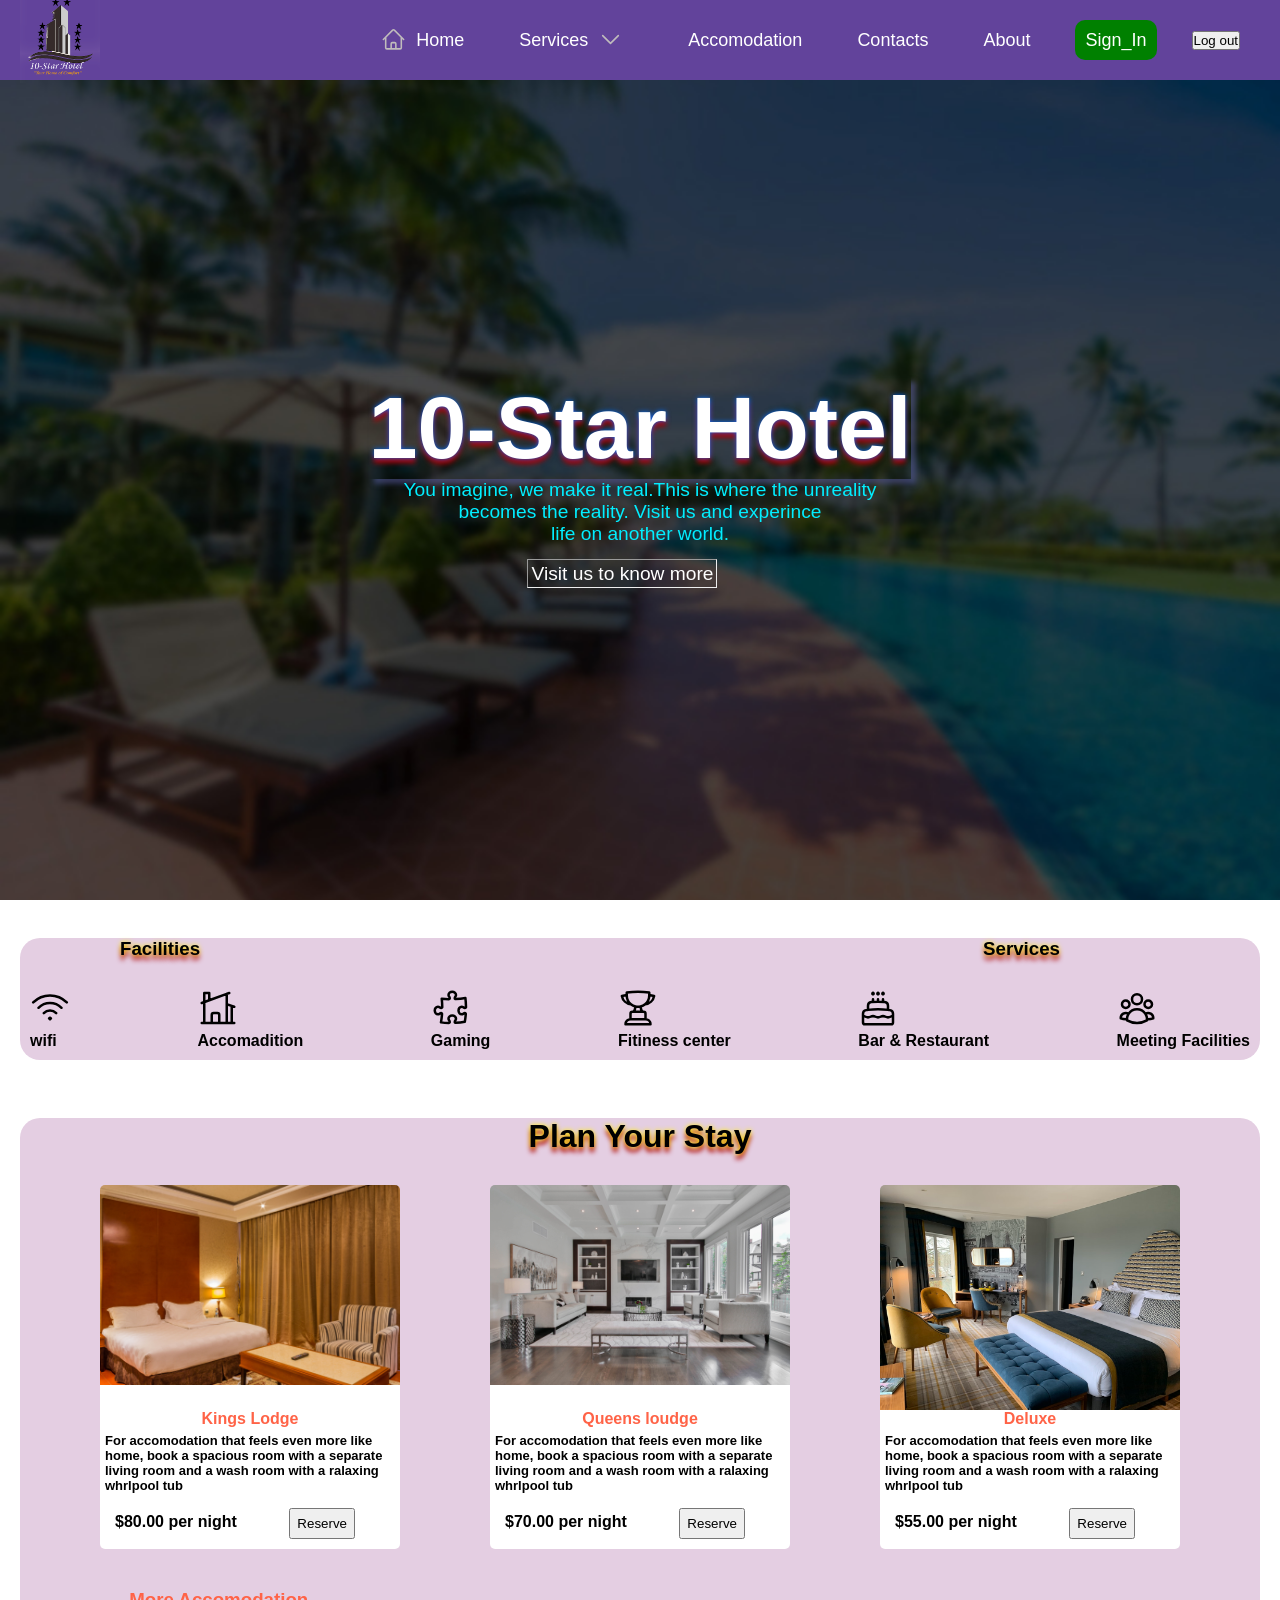
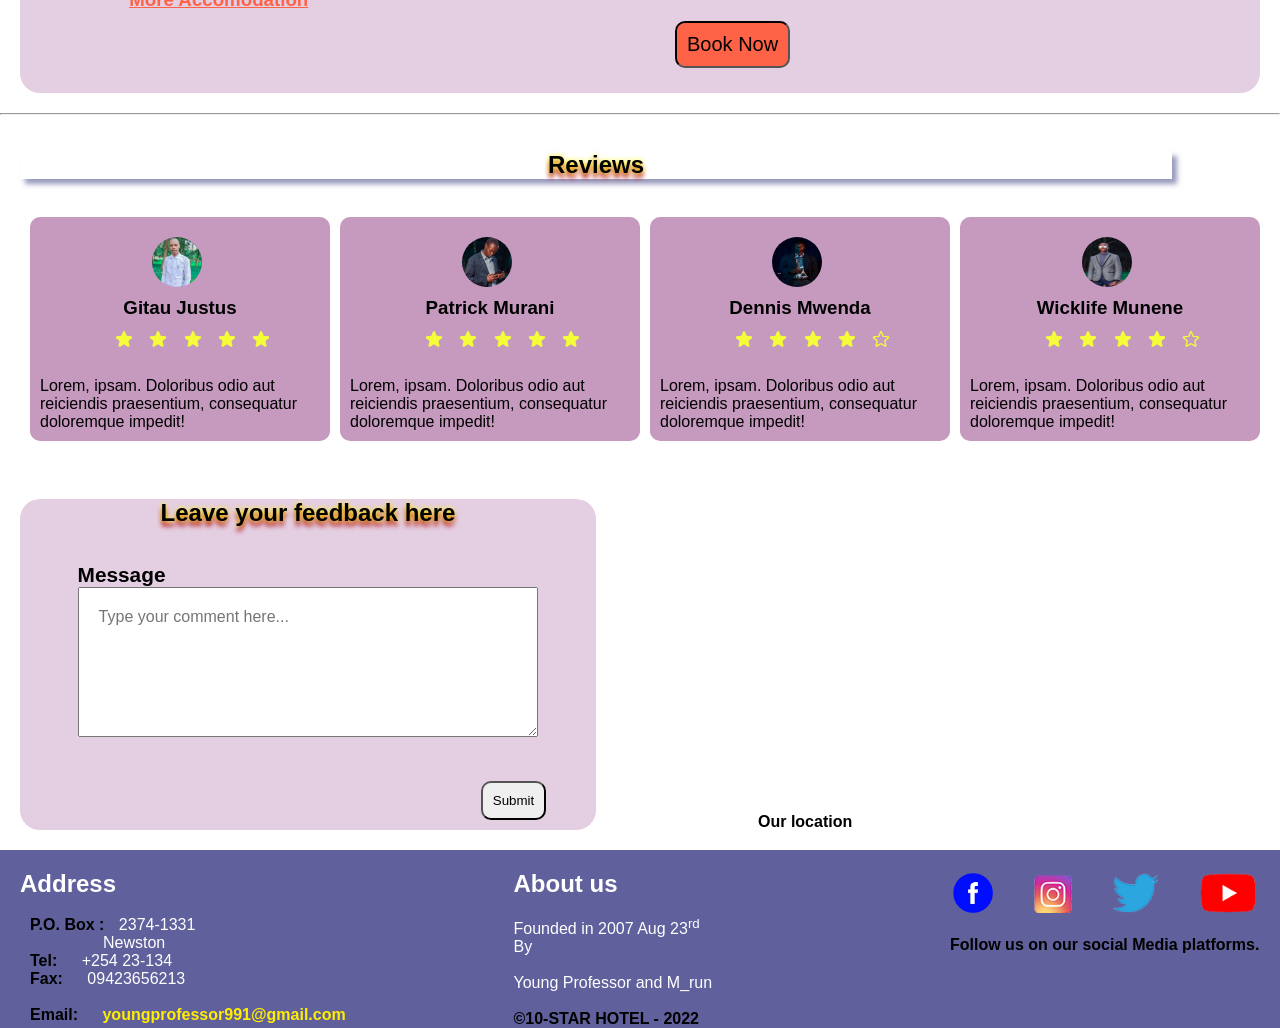
==== index.html @ 8fbb76ca "Update index.html" ====
<!DOCTYPE html>
<html lang="en">
  <head>
    <meta charset="UTF-8" />
    <meta http-equiv="X-UA-Compatible" content="IE=edge" />
    <meta name="viewport" content="width=device-width, initial-scale=1.0" />
    <title>10-Star Hotel</title>
    <!-- <meta http-equiv="refresh" content="2"> -->
    <link rel="stylesheet" href="style.css" />
    <script src="Main.js"></script>
    <link
      rel="stylesheet"
      href="https://maxcdn.bootstrapcdn.com/font-awesome/4.7.0/css/font-awesome.min.css"
    />
  </head>
  <body>

    <!-- Start of wrapper class -->
    <section class="wrapper">
      <nav>
        <a href="About_Us.html">
          <img loading="lazy" id="logo" src="photos/10 star hotel logo png.png" alt="" />
        </a>
        <div >
        <ul class="navlinks" id="navlinks">
          <span class="CancelMenuIcon" onclick="HideMenu()">
            <svg xmlns="http://www.w3.org/2000/svg" fill="none" viewBox="0 0 24 24" stroke-width="1.5" stroke="currentColor" class="w-6 h-6">
              <path stroke-linecap="round" stroke-linejoin="round" d="M6 18L18 6M6 6l12 12" />
            </svg>          
          </span>
          <li>
            <a href="index.html" class="home_route">
              <!-- ......Code with the home icon.................... -->
              <span id="SpanFornavTab"
                ><svg
                  xmlns="http://www.w3.org/2000/svg"
                  fill="none"
                  viewBox="0 0 24 24"
                  stroke-width="1.5"
                  stroke="currentColor"
                  class="w-6 h-6"
                >
                  <path
                    stroke-linecap="round"
                    stroke-linejoin="round"
                    d="M2.25 12l8.954-8.955c.44-.439 1.152-.439 1.591 0L21.75 12M4.5 9.75v10.125c0 .621.504 1.125 1.125 1.125H9.75v-4.875c0-.621.504-1.125 1.125-1.125h2.25c.621 0 1.125.504 1.125 1.125V21h4.125c.621 0 1.125-.504 1.125-1.125V9.75M8.25 21h8.25"
                  />
                </svg> </span
              >Home</a
            >
            
            <!-- ........End of Code with the home icon.................... -->
          </li>
          <li>
            <a href="#" class="home_route"
              >Services
              <span id="SpanForServices" onclick="MoreServices()">
                <svg xmlns="http://www.w3.org/2000/svg" fill="none" viewBox="0 0 24 24" stroke-width="1.5" stroke="currentColor" class="w-6 h-6">
                  <path stroke-linecap="round" stroke-linejoin="round" d="M19.5 8.25l-7.5 7.5-7.5-7.5" />
                </svg>                
              </span>
              <span id="SpanFornavTab">
                <svg
                  xmlns="http://www.w3.org/2000/svg"
                  fill="none"
                  viewBox="0 0 24 24"
                  stroke-width="1.5"
                  stroke="currentColor"
                  class="w-6 h-6"
                >
                  <path
                    stroke-linecap="round"
                    stroke-linejoin="round"
                    d="M19.5 8.25l-7.5 7.5-7.5-7.5"
                  />
                </svg></span
            ></a>
            <ul id="dropdown-menu">
              <li><a href="Recreation.html">Recreation</a></li>
              <li><a href="Food&Drinks.html">Bar and Restaurant</a></li>
              <li><a href="Conference.html">Conference</a></li>
            </ul>
          </li>
          <li><a href="Accomodation.html">Accomodation</a></li>
          <li><a href="Contacts.html">Contacts</a></li>
          <li><a href="About_Us.html">About</a></li>
          <li id="sign_in"><a id="signinLink" href="login.html">Sign_In</a> </li> 
          <button onclick="logout()">Log out</button>
          </ul>
        </div>
          <span class="MenuIcon"  onclick="ShowMenu()">
           <svg xmlns="http://www.w3.org/2000/svg" fill="none" viewBox="0 0 24 24" stroke-width="1.5" stroke="currentColor" class="w-6 h-6">
             <path stroke-linecap="round" stroke-linejoin="round" d="M3.75 6.75h16.5M3.75 12h16.5m-16.5 5.25h16.5" />
           </svg>        
         </span>
        </nav>
        <!-- ........................................End..................................................... -->
        <!-- ........................................Area that covers the screen height..................................................... -->
        <section class="AreaCoveringTheScreen">
        <div class="hero-section">
          <h1>10-Star Hotel</h1>
          <p>
            You imagine, we make it real.This is where the unreality<br />
            becomes the reality. Visit us and experince <br />life on another
            world.
          </p>
          <br />
          <p>
            <a href="#mapArea" class="visit">Visit us to know more</a>
          </p>
          <br>
          <!-- ==============User data after log in======================== -->
         
        </div>
      </section>
      <br>
      <section>
        <div class="services">
          <div class="FacilitiesServices">
            <h1>Facilities</h1>
            <h1>Services</h1>
          </div>
            <br>
             <div class="facility">
                <span id="facilityIcons">
                  <svg xmlns="http://www.w3.org/2000/svg" fill="none" viewBox="0 0 24 24" stroke-width="1.5" stroke="currentColor" class="w-6 h-6">
                    <path stroke-linecap="round" stroke-linejoin="round" d="M8.288 15.038a5.25 5.25 0 017.424 0M5.106 11.856c3.807-3.808 9.98-3.808 13.788 0M1.924 8.674c5.565-5.565 14.587-5.565 20.152 0M12.53 18.22l-.53.53-.53-.53a.75.75 0 011.06 0z" />
                  </svg>
                    <br>
                    <h4>wifi</h4>
                </span>
                <span id="facilityIcons">
                  <svg xmlns="http://www.w3.org/2000/svg" fill="none" viewBox="0 0 24 24" stroke-width="1.5" stroke="currentColor" class="w-6 h-6">
                    <path stroke-linecap="round" stroke-linejoin="round" d="M8.25 21v-4.875c0-.621.504-1.125 1.125-1.125h2.25c.621 0 1.125.504 1.125 1.125V21m0 0h4.5V3.545M12.75 21h7.5V10.75M2.25 21h1.5m18 0h-18M2.25 9l4.5-1.636M18.75 3l-1.5.545m0 6.205l3 1m1.5.5l-1.5-.5M6.75 7.364V3h-3v18m3-13.636l10.5-3.819" />
                  </svg>
                  <h4>Accomadition</h4>
                </span>
                <span id="facilityIcons">
                  <svg xmlns="http://www.w3.org/2000/svg" fill="none" viewBox="0 0 24 24" stroke-width="1.5" stroke="currentColor" class="w-6 h-6">
                    <path stroke-linecap="round" stroke-linejoin="round" d="M14.25 6.087c0-.355.186-.676.401-.959.221-.29.349-.634.349-1.003 0-1.036-1.007-1.875-2.25-1.875s-2.25.84-2.25 1.875c0 .369.128.713.349 1.003.215.283.401.604.401.959v0a.64.64 0 01-.657.643 48.39 48.39 0 01-4.163-.3c.186 1.613.293 3.25.315 4.907a.656.656 0 01-.658.663v0c-.355 0-.676-.186-.959-.401a1.647 1.647 0 00-1.003-.349c-1.036 0-1.875 1.007-1.875 2.25s.84 2.25 1.875 2.25c.369 0 .713-.128 1.003-.349.283-.215.604-.401.959-.401v0c.31 0 .555.26.532.57a48.039 48.039 0 01-.642 5.056c1.518.19 3.058.309 4.616.354a.64.64 0 00.657-.643v0c0-.355-.186-.676-.401-.959a1.647 1.647 0 01-.349-1.003c0-1.035 1.008-1.875 2.25-1.875 1.243 0 2.25.84 2.25 1.875 0 .369-.128.713-.349 1.003-.215.283-.4.604-.4.959v0c0 .333.277.599.61.58a48.1 48.1 0 005.427-.63 48.05 48.05 0 00.582-4.717.532.532 0 00-.533-.57v0c-.355 0-.676.186-.959.401-.29.221-.634.349-1.003.349-1.035 0-1.875-1.007-1.875-2.25s.84-2.25 1.875-2.25c.37 0 .713.128 1.003.349.283.215.604.401.96.401v0a.656.656 0 00.658-.663 48.422 48.422 0 00-.37-5.36c-1.886.342-3.81.574-5.766.689a.578.578 0 01-.61-.58v0z" />
                  </svg>                  
                    <br>
                    <h4>Gaming</h4>
                </span>
                <span id="facilityIcons">
                  <svg xmlns="http://www.w3.org/2000/svg" fill="none" viewBox="0 0 24 24" stroke-width="1.5" stroke="currentColor" class="w-6 h-6">
                    <path stroke-linecap="round" stroke-linejoin="round" d="M16.5 18.75h-9m9 0a3 3 0 013 3h-15a3 3 0 013-3m9 0v-3.375c0-.621-.503-1.125-1.125-1.125h-.871M7.5 18.75v-3.375c0-.621.504-1.125 1.125-1.125h.872m5.007 0H9.497m5.007 0a7.454 7.454 0 01-.982-3.172M9.497 14.25a7.454 7.454 0 00.981-3.172M5.25 4.236c-.982.143-1.954.317-2.916.52A6.003 6.003 0 007.73 9.728M5.25 4.236V4.5c0 2.108.966 3.99 2.48 5.228M5.25 4.236V2.721C7.456 2.41 9.71 2.25 12 2.25c2.291 0 4.545.16 6.75.47v1.516M7.73 9.728a6.726 6.726 0 002.748 1.35m8.272-6.842V4.5c0 2.108-.966 3.99-2.48 5.228m2.48-5.492a46.32 46.32 0 012.916.52 6.003 6.003 0 01-5.395 4.972m0 0a6.726 6.726 0 01-2.749 1.35m0 0a6.772 6.772 0 01-3.044 0" />
                  </svg>                  
                    <br>
                    <h4>Fitiness center</h4>
                </span>
                <span id="facilityIcons">
                  <svg xmlns="http://www.w3.org/2000/svg" fill="none" viewBox="0 0 24 24" stroke-width="1.5" stroke="currentColor" class="w-6 h-6">
                    <path stroke-linecap="round" stroke-linejoin="round" d="M12 8.25v-1.5m0 1.5c-1.355 0-2.697.056-4.024.166C6.845 8.51 6 9.473 6 10.608v2.513m6-4.87c1.355 0 2.697.055 4.024.165C17.155 8.51 18 9.473 18 10.608v2.513m-3-4.87v-1.5m-6 1.5v-1.5m12 9.75l-1.5.75a3.354 3.354 0 01-3 0 3.354 3.354 0 00-3 0 3.354 3.354 0 01-3 0 3.354 3.354 0 00-3 0 3.354 3.354 0 01-3 0L3 16.5m15-3.38a48.474 48.474 0 00-6-.37c-2.032 0-4.034.125-6 .37m12 0c.39.049.777.102 1.163.16 1.07.16 1.837 1.094 1.837 2.175v5.17c0 .62-.504 1.124-1.125 1.124H4.125A1.125 1.125 0 013 20.625v-5.17c0-1.08.768-2.014 1.837-2.174A47.78 47.78 0 016 13.12M12.265 3.11a.375.375 0 11-.53 0L12 2.845l.265.265zm-3 0a.375.375 0 11-.53 0L9 2.845l.265.265zm6 0a.375.375 0 11-.53 0L15 2.845l.265.265z" />
                  </svg>                  
                    <br>
                    <h4>Bar & Restaurant</h4>
                </span>
                <span id="facilityIcons">
                  <svg xmlns="http://www.w3.org/2000/svg" fill="none" viewBox="0 0 24 24" stroke-width="1.5" stroke="currentColor" class="w-6 h-6">
                    <path stroke-linecap="round" stroke-linejoin="round" d="M18 18.72a9.094 9.094 0 003.741-.479 3 3 0 00-4.682-2.72m.94 3.198l.001.031c0 .225-.012.447-.037.666A11.944 11.944 0 0112 21c-2.17 0-4.207-.576-5.963-1.584A6.062 6.062 0 016 18.719m12 0a5.971 5.971 0 00-.941-3.197m0 0A5.995 5.995 0 0012 12.75a5.995 5.995 0 00-5.058 2.772m0 0a3 3 0 00-4.681 2.72 8.986 8.986 0 003.74.477m.94-3.197a5.971 5.971 0 00-.94 3.197M15 6.75a3 3 0 11-6 0 3 3 0 016 0zm6 3a2.25 2.25 0 11-4.5 0 2.25 2.25 0 014.5 0zm-13.5 0a2.25 2.25 0 11-4.5 0 2.25 2.25 0 014.5 0z" />
                  </svg>
                    <br>
                    <h4>Meeting Facilities</h4>
                </span>
                <!-- <span>
                  <svg xmlns="http://www.w3.org/2000/svg" fill="none" viewBox="0 0 24 24" stroke-width="1.5" stroke="currentColor" class="w-6 h-6">
                    <path stroke-linecap="round" stroke-linejoin="round" d="M18 18.72a9.094 9.094 0 003.741-.479 3 3 0 00-4.682-2.72m.94 3.198l.001.031c0 .225-.012.447-.037.666A11.944 11.944 0 0112 21c-2.17 0-4.207-.576-5.963-1.584A6.062 6.062 0 016 18.719m12 0a5.971 5.971 0 00-.941-3.197m0 0A5.995 5.995 0 0012 12.75a5.995 5.995 0 00-5.058 2.772m0 0a3 3 0 00-4.681 2.72 8.986 8.986 0 003.74.477m.94-3.197a5.971 5.971 0 00-.94 3.197M15 6.75a3 3 0 11-6 0 3 3 0 016 0zm6 3a2.25 2.25 0 11-4.5 0 2.25 2.25 0 014.5 0zm-13.5 0a2.25 2.25 0 11-4.5 0 2.25 2.25 0 014.5 0z" />
                  </svg>
                    <br>
                    <h4>Recreation</h4>
                </span> -->
             </div>
        </div>
      </section>
      <br>
      
    <section class="book">
      <h1>Plan Your Stay</h1>
      <span>
          <div id="room1">
            <p id="RoomType"><b>Kings Lodge</b></p>
            <h4 id="RoomExplanation">For accomodation that feels even more like home, book a spacious room with a separate living room and a wash room with a ralaxing whrlpool tub</h4>
            <span id="PriceVictoria">
              <h4>$80.00 per night</h4>
              <a href="Accomodation.html"><button id="bookinRoom">Reserve</button></a>
             
            </span>
          </div>
          <div id="room2">
            
            <p id="RoomType"><b>Queens loudge</b></p>
            <h4 id="RoomExplanation">For accomodation that feels even more like home, book a spacious room with a separate living room and a wash room with a ralaxing whrlpool tub</h4>
           
            <span id="PriceVictoria">
              <h4>$70.00 per night</h4>
              <a href="Accomodation.html"><button id="bookinRoom">Reserve</button></a>
            </span>
          </div>
          <div id="room3">
            <p id="RoomType"><b>Deluxe</b></p>
            <h4 id="RoomExplanation">For accomodation that feels even more like home, book a spacious room with a separate living room and a wash room with a ralaxing whrlpool tub</h4>
           <span id="PriceVictoria">
            <h4>$55.00 per night</h4>
            <a href="Accomodation.html"><button id="bookinRoom">Reserve</button></a>
          </span>
          </div>
  </span>
  <a href="Accomodation.html"><h3>More Accomodation</h3></a>
  <a href="login.html"><button id="booking">Book Now</button></a>
    </section>
      <hr />
      <br />
      <br />

          <!-- ......................Review section........................................ -->
      <h1 id="review">Reviews</h1>
      <br />
      <section class="rev">
        <div id="p1">
          <span id="profile1">
            <img id="myphoto" src="photos\Proff.jpg" alt="" height="50px">
          </span>
          <h3 id="Name">Gitau Justus</h3>
          <div class="staring">
            <span id="star">
              <svg xmlns="http://www.w3.org/2000/svg" viewBox="0 0 24 24" fill="currentColor" class="w-6 h-6">
  <path fill-rule="evenodd" d="M10.788 3.21c.448-1.077 1.976-1.077 2.424 0l2.082 5.007 5.404.433c1.164.093 1.636 1.545.749 2.305l-4.117 3.527 1.257 5.273c.271 1.136-.964 2.033-1.96 1.425L12 18.354 7.373 21.18c-.996.608-2.231-.29-1.96-1.425l1.257-5.273-4.117-3.527c-.887-.76-.415-2.212.749-2.305l5.404-.433 2.082-5.006z" clip-rule="evenodd" />
</svg></span>
<span id="star">
  <svg xmlns="http://www.w3.org/2000/svg" viewBox="0 0 24 24" fill="currentColor" class="w-6 h-6">
<path fill-rule="evenodd" d="M10.788 3.21c.448-1.077 1.976-1.077 2.424 0l2.082 5.007 5.404.433c1.164.093 1.636 1.545.749 2.305l-4.117 3.527 1.257 5.273c.271 1.136-.964 2.033-1.96 1.425L12 18.354 7.373 21.18c-.996.608-2.231-.29-1.96-1.425l1.257-5.273-4.117-3.527c-.887-.76-.415-2.212.749-2.305l5.404-.433 2.082-5.006z" clip-rule="evenodd" />
</svg></span>
<span id="star">
  <svg xmlns="http://www.w3.org/2000/svg" viewBox="0 0 24 24" fill="currentColor" class="w-6 h-6">
<path fill-rule="evenodd" d="M10.788 3.21c.448-1.077 1.976-1.077 2.424 0l2.082 5.007 5.404.433c1.164.093 1.636 1.545.749 2.305l-4.117 3.527 1.257 5.273c.271 1.136-.964 2.033-1.96 1.425L12 18.354 7.373 21.18c-.996.608-2.231-.29-1.96-1.425l1.257-5.273-4.117-3.527c-.887-.76-.415-2.212.749-2.305l5.404-.433 2.082-5.006z" clip-rule="evenodd" />
</svg></span>
<span id="star">
  <svg xmlns="http://www.w3.org/2000/svg" viewBox="0 0 24 24" fill="currentColor" class="w-6 h-6">
<path fill-rule="evenodd" d="M10.788 3.21c.448-1.077 1.976-1.077 2.424 0l2.082 5.007 5.404.433c1.164.093 1.636 1.545.749 2.305l-4.117 3.527 1.257 5.273c.271 1.136-.964 2.033-1.96 1.425L12 18.354 7.373 21.18c-.996.608-2.231-.29-1.96-1.425l1.257-5.273-4.117-3.527c-.887-.76-.415-2.212.749-2.305l5.404-.433 2.082-5.006z" clip-rule="evenodd" />
</svg></span>
<span id="star">
  <svg xmlns="http://www.w3.org/2000/svg" viewBox="0 0 24 24" fill="currentColor" class="w-6 h-6">
<path fill-rule="evenodd" d="M10.788 3.21c.448-1.077 1.976-1.077 2.424 0l2.082 5.007 5.404.433c1.164.093 1.636 1.545.749 2.305l-4.117 3.527 1.257 5.273c.271 1.136-.964 2.033-1.96 1.425L12 18.354 7.373 21.18c-.996.608-2.231-.29-1.96-1.425l1.257-5.273-4.117-3.527c-.887-.76-.415-2.212.749-2.305l5.404-.433 2.082-5.006z" clip-rule="evenodd" />
</svg></span>
          </div>
          <br>
          <h3></h3>
          <p>Lorem, ipsam. Doloribus odio aut reiciendis praesentium, consequatur
            doloremque impedit!</p>
        </div>

        <div id="p1">
          <span id="profile1">
            <img id="myphoto" src="photos/Chopie.jpeg" alt="" height="50px">
          </span>
          <h3 id="Name">Patrick Murani</h3>
          <div class="staring">
<span id="star">
<svg xmlns="http://www.w3.org/2000/svg" viewBox="0 0 24 24" fill="currentColor" class="w-6 h-6">
<path fill-rule="evenodd" d="M10.788 3.21c.448-1.077 1.976-1.077 2.424 0l2.082 5.007 5.404.433c1.164.093 1.636 1.545.749 2.305l-4.117 3.527 1.257 5.273c.271 1.136-.964 2.033-1.96 1.425L12 18.354 7.373 21.18c-.996.608-2.231-.29-1.96-1.425l1.257-5.273-4.117-3.527c-.887-.76-.415-2.212.749-2.305l5.404-.433 2.082-5.006z" clip-rule="evenodd" />
</svg></span>
<span id="star">
  <svg xmlns="http://www.w3.org/2000/svg" viewBox="0 0 24 24" fill="currentColor" class="w-6 h-6">
<path fill-rule="evenodd" d="M10.788 3.21c.448-1.077 1.976-1.077 2.424 0l2.082 5.007 5.404.433c1.164.093 1.636 1.545.749 2.305l-4.117 3.527 1.257 5.273c.271 1.136-.964 2.033-1.96 1.425L12 18.354 7.373 21.18c-.996.608-2.231-.29-1.96-1.425l1.257-5.273-4.117-3.527c-.887-.76-.415-2.212.749-2.305l5.404-.433 2.082-5.006z" clip-rule="evenodd" />
</svg></span>
<span id="star">
  <svg xmlns="http://www.w3.org/2000/svg" viewBox="0 0 24 24" fill="currentColor" class="w-6 h-6">
<path fill-rule="evenodd" d="M10.788 3.21c.448-1.077 1.976-1.077 2.424 0l2.082 5.007 5.404.433c1.164.093 1.636 1.545.749 2.305l-4.117 3.527 1.257 5.273c.271 1.136-.964 2.033-1.96 1.425L12 18.354 7.373 21.18c-.996.608-2.231-.29-1.96-1.425l1.257-5.273-4.117-3.527c-.887-.76-.415-2.212.749-2.305l5.404-.433 2.082-5.006z" clip-rule="evenodd" />
</svg></span>
<span id="star">
  <svg xmlns="http://www.w3.org/2000/svg" viewBox="0 0 24 24" fill="currentColor" class="w-6 h-6">
<path fill-rule="evenodd" d="M10.788 3.21c.448-1.077 1.976-1.077 2.424 0l2.082 5.007 5.404.433c1.164.093 1.636 1.545.749 2.305l-4.117 3.527 1.257 5.273c.271 1.136-.964 2.033-1.96 1.425L12 18.354 7.373 21.18c-.996.608-2.231-.29-1.96-1.425l1.257-5.273-4.117-3.527c-.887-.76-.415-2.212.749-2.305l5.404-.433 2.082-5.006z" clip-rule="evenodd" />
</svg></span>
<span id="star">
  <svg xmlns="http://www.w3.org/2000/svg" viewBox="0 0 24 24" fill="currentColor" class="w-6 h-6">
<path fill-rule="evenodd" d="M10.788 3.21c.448-1.077 1.976-1.077 2.424 0l2.082 5.007 5.404.433c1.164.093 1.636 1.545.749 2.305l-4.117 3.527 1.257 5.273c.271 1.136-.964 2.033-1.96 1.425L12 18.354 7.373 21.18c-.996.608-2.231-.29-1.96-1.425l1.257-5.273-4.117-3.527c-.887-.76-.415-2.212.749-2.305l5.404-.433 2.082-5.006z" clip-rule="evenodd" />
</svg></span>

          </div>
          <br>
          <h3></h3>
          <p>Lorem, ipsam. Doloribus odio aut reiciendis praesentium, consequatur
            doloremque impedit!</p>
        </div>

        <div id="p1">
          <span id="profile1">
            <img id="myphoto" src="photos/Dantez.jpeg" alt="" height="50px">
            
          </span>
          <h3 id="Name">Dennis Mwenda</h3>
          <div class="staring">
            <span id="star">
              <svg xmlns="http://www.w3.org/2000/svg" viewBox="0 0 24 24" fill="currentColor" class="w-6 h-6">
  <path fill-rule="evenodd" d="M10.788 3.21c.448-1.077 1.976-1.077 2.424 0l2.082 5.007 5.404.433c1.164.093 1.636 1.545.749 2.305l-4.117 3.527 1.257 5.273c.271 1.136-.964 2.033-1.96 1.425L12 18.354 7.373 21.18c-.996.608-2.231-.29-1.96-1.425l1.257-5.273-4.117-3.527c-.887-.76-.415-2.212.749-2.305l5.404-.433 2.082-5.006z" clip-rule="evenodd" />
</svg>
          
            </span>
            <span id="star">
              <svg xmlns="http://www.w3.org/2000/svg" viewBox="0 0 24 24" fill="currentColor" class="w-6 h-6">
  <path fill-rule="evenodd" d="M10.788 3.21c.448-1.077 1.976-1.077 2.424 0l2.082 5.007 5.404.433c1.164.093 1.636 1.545.749 2.305l-4.117 3.527 1.257 5.273c.271 1.136-.964 2.033-1.96 1.425L12 18.354 7.373 21.18c-.996.608-2.231-.29-1.96-1.425l1.257-5.273-4.117-3.527c-.887-.76-.415-2.212.749-2.305l5.404-.433 2.082-5.006z" clip-rule="evenodd" />
</svg>
          
            </span>
            <span id="star">
              <svg xmlns="http://www.w3.org/2000/svg" viewBox="0 0 24 24" fill="currentColor" class="w-6 h-6">
  <path fill-rule="evenodd" d="M10.788 3.21c.448-1.077 1.976-1.077 2.424 0l2.082 5.007 5.404.433c1.164.093 1.636 1.545.749 2.305l-4.117 3.527 1.257 5.273c.271 1.136-.964 2.033-1.96 1.425L12 18.354 7.373 21.18c-.996.608-2.231-.29-1.96-1.425l1.257-5.273-4.117-3.527c-.887-.76-.415-2.212.749-2.305l5.404-.433 2.082-5.006z" clip-rule="evenodd" />
</svg>
          
            </span>
            <span id="star">
              <svg xmlns="http://www.w3.org/2000/svg" viewBox="0 0 24 24" fill="currentColor" class="w-6 h-6">
  <path fill-rule="evenodd" d="M10.788 3.21c.448-1.077 1.976-1.077 2.424 0l2.082 5.007 5.404.433c1.164.093 1.636 1.545.749 2.305l-4.117 3.527 1.257 5.273c.271 1.136-.964 2.033-1.96 1.425L12 18.354 7.373 21.18c-.996.608-2.231-.29-1.96-1.425l1.257-5.273-4.117-3.527c-.887-.76-.415-2.212.749-2.305l5.404-.433 2.082-5.006z" clip-rule="evenodd" />
</svg>
          
            </span>
            <span id="star">
              <svg xmlns="http://www.w3.org/2000/svg" fill="none" viewBox="0 0 24 24" stroke-width="1.5" stroke="currentColor" class="w-6 h-6">
                <path stroke-linecap="round" stroke-linejoin="round" d="M11.48 3.499a.562.562 0 011.04 0l2.125 5.111a.563.563 0 00.475.345l5.518.442c.499.04.701.663.321.988l-4.204 3.602a.563.563 0 00-.182.557l1.285 5.385a.562.562 0 01-.84.61l-4.725-2.885a.563.563 0 00-.586 0L6.982 20.54a.562.562 0 01-.84-.61l1.285-5.386a.562.562 0 00-.182-.557l-4.204-3.602a.563.563 0 01.321-.988l5.518-.442a.563.563 0 00.475-.345L11.48 3.5z" />
              </svg>
          
            </span>
          </div>
          <br>
          <h3></h3>
          <p>Lorem, ipsam. Doloribus odio aut reiciendis praesentium, consequatur
            doloremque impedit!</p>
        </div>

        <div id="p1">
          <span id="profile1">
          <img id="myphoto" src="photos\Wicked.jpeg" alt="" height="50px">
          </span>
          <h3 id="Name">Wicklife Munene</h3>
          <div class="staring">
            <span id="star">
              <svg xmlns="http://www.w3.org/2000/svg" viewBox="0 0 24 24" fill="currentColor" class="w-6 h-6">
  <path fill-rule="evenodd" d="M10.788 3.21c.448-1.077 1.976-1.077 2.424 0l2.082 5.007 5.404.433c1.164.093 1.636 1.545.749 2.305l-4.117 3.527 1.257 5.273c.271 1.136-.964 2.033-1.96 1.425L12 18.354 7.373 21.18c-.996.608-2.231-.29-1.96-1.425l1.257-5.273-4.117-3.527c-.887-.76-.415-2.212.749-2.305l5.404-.433 2.082-5.006z" clip-rule="evenodd" />
</svg>
            </span>
            <span id="star">
              <svg xmlns="http://www.w3.org/2000/svg" viewBox="0 0 24 24" fill="currentColor" class="w-6 h-6">
  <path fill-rule="evenodd" d="M10.788 3.21c.448-1.077 1.976-1.077 2.424 0l2.082 5.007 5.404.433c1.164.093 1.636 1.545.749 2.305l-4.117 3.527 1.257 5.273c.271 1.136-.964 2.033-1.96 1.425L12 18.354 7.373 21.18c-.996.608-2.231-.29-1.96-1.425l1.257-5.273-4.117-3.527c-.887-.76-.415-2.212.749-2.305l5.404-.433 2.082-5.006z" clip-rule="evenodd" />
</svg>
          
            </span>
            <span id="star">
              <svg xmlns="http://www.w3.org/2000/svg" viewBox="0 0 24 24" fill="currentColor" class="w-6 h-6">
  <path fill-rule="evenodd" d="M10.788 3.21c.448-1.077 1.976-1.077 2.424 0l2.082 5.007 5.404.433c1.164.093 1.636 1.545.749 2.305l-4.117 3.527 1.257 5.273c.271 1.136-.964 2.033-1.96 1.425L12 18.354 7.373 21.18c-.996.608-2.231-.29-1.96-1.425l1.257-5.273-4.117-3.527c-.887-.76-.415-2.212.749-2.305l5.404-.433 2.082-5.006z" clip-rule="evenodd" />
</svg>
          
            </span>
            <span id="star">
              <svg xmlns="http://www.w3.org/2000/svg" viewBox="0 0 24 24" fill="currentColor" class="w-6 h-6">
  <path fill-rule="evenodd" d="M10.788 3.21c.448-1.077 1.976-1.077 2.424 0l2.082 5.007 5.404.433c1.164.093 1.636 1.545.749 2.305l-4.117 3.527 1.257 5.273c.271 1.136-.964 2.033-1.96 1.425L12 18.354 7.373 21.18c-.996.608-2.231-.29-1.96-1.425l1.257-5.273-4.117-3.527c-.887-.76-.415-2.212.749-2.305l5.404-.433 2.082-5.006z" clip-rule="evenodd" />
</svg>
          
            </span>
            <span id="star">
              <svg xmlns="http://www.w3.org/2000/svg" fill="none" viewBox="0 0 24 24" stroke-width="1.5" stroke="currentColor" class="w-6 h-6">
                <path stroke-linecap="round" stroke-linejoin="round" d="M11.48 3.499a.562.562 0 011.04 0l2.125 5.111a.563.563 0 00.475.345l5.518.442c.499.04.701.663.321.988l-4.204 3.602a.563.563 0 00-.182.557l1.285 5.385a.562.562 0 01-.84.61l-4.725-2.885a.563.563 0 00-.586 0L6.982 20.54a.562.562 0 01-.84-.61l1.285-5.386a.562.562 0 00-.182-.557l-4.204-3.602a.563.563 0 01.321-.988l5.518-.442a.563.563 0 00.475-.345L11.48 3.5z" />
              </svg>
            </span>
          </div>
          <br>
          <h3></h3>
          <p>Lorem, ipsam. Doloribus odio aut reiciendis praesentium, consequatur
            doloremque impedit!</p>
        </div>
      </section>

    </section>
     <!-- End of wrapper class -->
      <br>
     
      
      <section class="CommentMap">
                <form method="post" action="/messages" class="FeedBackSection">
                  <h1>Leave your feedback here</h1>
                  <br>
                  <br>
                  <div id="feedBack">
                  <div>
                    <label for="LeavingFeedBack" class="form-label"><b>Message</b></label>
                    <br>
                    <textarea placeholder="Type your comment here..." class="form-control" id="LeavingFeedBack" name="Ohmy" required></textarea>
                  </div>
                  <button type="submit">Submit</button>
                </div>
                </form>
                <span id="mapArea">
                  <iframe id="MAP" src="https://www.google.com/maps/embed?pb=!1m18!1m12!1m3!1d63832.64729328976!2d37.12103165300964!3d-0.6762077328247066!2m3!1f0!2f0!3f0!3m2!1i1024!2i768!4f13.1!3m3!1m2!1s0x18289876f002fda3%3A0xeb1dcff2d0357afc!2sFortune%20Green%20Hotel!5e0!3m2!1sen!2ske!4v1665779089073!5m2!1sen!2ske" width="600" height="450" style="border:0;" allowfullscreen="" loading="lazy" referrerpolicy="no-referrer-when-downgrade"></iframe>
                  <h4>Our location</h4>
                </span>
              
    </section>
      <!-- ........................................Area with about..................................................... -->
      <section class="Bottom">
        <div id="adress">
          <h1>Address</h1>
          <br>
          <p><span style="color: black; font-weight: bold;">P.O. Box :</span> 2374-1331 <br> 
            <span style="padding: 73px;"> Newston</span>
            <br> <span style="color: black; font-weight: bold;">Tel:</span> <span>+254 23-134 </span><br>
            <span style="color: black; font-weight: bold;">Fax:</span> <span >09423656213</span>  <br> <br> 
            <span style="color: black; font-weight: bold;">Email:</span> <span style="color: rgb(255, 238, 0); font-weight: bold;">youngprofessor991@gmail.com </span></p>
        </div>
      <div id="indexAbout">
        <h1>About us</h1>
        <br />
        <p >
          Founded in 2007 Aug 23<sup>rd</sup><br>By <br> <br> Young Professor and M_run
        </p>
        <br />
        
        <h4>©10-STAR HOTEL - 2022</h4>
      </div>
      <div>
      <div id="sociallog">
        <p>
         <a href="https://www.facebook.com/justoe.gitau.1"><img loading="lazy" src="photos\Facebook_Logo.png" alt="Facebook" height="40px" title="Facebook"></a>
        </p>
        <p>
         <a href="https://www.instagram.com/m_run_photography"> <img loading="lazy" src="photos\Instagram.png"  height="40px"title="Instagram" ></a>
        </p>
        <p>
        <a href="https://www.twitter.com/justoegitau"><img loading="lazy" src="photos\Twitter.png"  height="40px" title="Twitter"></a>
        </p>
        <p>
          <a href="https://www.youtube.com/channel/UCHnlkyzUAa7RgrM0tQFnCEg"><img loading="lazy" src="photos\Youtube.png" height="40px" title="Youtube"></a>
        </p>
      </div>
      <br>
      <br>
      <h4 id="follow_us_Tag">Follow us on our social Media platforms.</h4>
    </div>
    </section>
      <!-- ........................................End..................................................... -->
      <script>
        fetch("http://localhost:3000/check").then((userD)=>{
          return userD.json();
        }).then((UseRData)=>{
          let fname=UseRData[0].FNAME;
          if(!UseRData==''){
            document.querySelector('#sign_in').innerHTML="welcome "+ fname;
          }
          else{
          document.querySelector('#sign_in').innerHTML=originalHTML;
          }
        })
        function logout(){
          var originalHTML=`<a  href="login.html">Sign In</a>`;
          document.querySelector('#sign_in').innerHTML=originalHTML;
        }
        
      //   window.addEventListener("load", async () => {
      //   fetch("http://localhost:3000/messageee").then((MessageSe)=>{
      //     return MessageSe.json();  
      //   }).then((MessageSent)=>{
      //     let MessageConfirmation=MessageSent[0].Messag;
      //     alert(MessageConfirmation)
      //     document.querySelector("#MessageIsSentOrNot").innerHTML=MessageConfirmation;
      //   })
      // });
    
      </script>
  </body>
</html>
---- style.css ----
* {
  margin: 0;
  padding: 0;
  box-sizing: border-box;
  font-family: "Poppins", sans-serif;
  /* overflow-x: hidden; */
}
body{
  overflow-x: hidden;
}
/* global styles */
a {
  text-decoration: none;
  color: #fff;
  margin-right: 35px;
}
/* ........End global styles........... */
.wrapper {
  width: 100%;
}
/* .....................nav area style........... */
nav {
  display: flex;
  justify-content: space-between;
  align-items: center;
  height: 80px;
  background: rgb(98, 67, 155);
  color: #fff;
  padding: 0 40px;
  font-size: 18px;
  font-family: "Titillium Web", sans-serif;
}
/* .........Icons................... */
.home_route {
  display: flex;
  align-items: center;
  justify-content: center;
}
.home_route span {
  color: rgb(192, 188, 188);
  width: 25px;
  height: 25px;
}
.Order_route {
  display: flex;
  align-items: center;
}
.Order_route span {
  color: rgb(224, 45, 45);
  width: 25px;
  height: 25px;
}
/* .........End of Icons................... */
nav a {
  padding: 10px;
}
nav a:hover {
  color: rgb(255, 198, 9);
  margin-right: 35px;
}
#signinLink{
background-color: green;
padding: 10px;
border-radius: 10px;
}
nav #logo {
  padding: 0px;
  margin-left: -30px;
  height: 90px;
  width: 80px;  
}
.navlinks {
  display: flex;
  align-items: center;
}

  .navlinks li a span{
    height: 0px;
    transform: translateY(-13px);
    }
.navlinks li {
  /* position: relative; */
  list-style: none;
}
nav ul ul {
  position: absolute;
  display: none;
  line-height: 40px;
  background: rgb(33, 144, 209);
  width: auto;
  transition: animate 1s ease;
}
nav ul ul li:hover {
  background-color: rgb(129, 199, 199);
}
nav ul ul li a:hover {
  color: #000;
}

nav ul li:hover ul {
  display: block;
}
/* .....................End of nav area style........... */
/* .AreaCoveringTheScreen {
  display: flex;
  justify-content: center;
  align-items: center;
  text-align: center;
  color: #fff;
  color: white;
  height: calc(100vh - 180px);
  background-image: url("photos/hotelB.jpg");
  background-size:cover;
  background-repeat: repeat;
  margin-left: 20px;
  margin-right: 20px;
  padding: 10px;
  border-radius: 10px;
} */

/* ......................Area that covers the screen height style.............................. */
.AreaCoveringTheScreen {
  display: flex;
  justify-content: center;
  align-items: center;
  text-align: center;
  color: rgb(255, 255, 255);
  height: calc(100vh - 80px);
  width: 100%;
  background-image: url("photos/hotelB.jpg");
  background-size: cover;
  background-repeat: no-repeat;
}
.AreaCoveringTheScreen h1 {
  font-size: 5.5rem;
  text-shadow: 0px 0px 5px rgb(0, 106, 245), 0px 5px 5px rgb(173, 0, 0);
  box-shadow: 5px 5px 5px rgba(81, 85, 143, 0.596);
}
.AreaCoveringTheScreen p {
  font-size: 1.2rem;
  color: rgb(2, 238, 255);
}
.AreaCoveringTheScreen p a {
  height: 10px;
  width: 40px;
  color: rgb(255, 255, 255);
  border: 1px;
  border-style: inset;
  padding: 3px;
  transition: animate 1s ease;
}
.AreaCoveringTheScreen p a:hover {
  background: rgb(187, 83, 65);
  color: #000;
}
.MenuIcon{
  display: none;
  height: 10px;
  width: 20px;
}
.CancelMenuIcon{
  display: none;
  height: 10px;
  width: 20px;
}
#SpanForServices{
  display: none;
}

.services{
  height: auto;
  max-width:100%;
  background-color: rgb(228, 206, 226);
  margin: 20px;
  border-radius: 20px;
}
.FacilitiesServices{
display: flex;
justify-content: space-between;
margin-left: 100px;
margin-right: 200px;
text-shadow: 0px 0px 5px rgb(255, 242, 0), 0px 5px 5px rgb(173, 0, 0);
}
.facility{
  display: flex;
  justify-content: space-between;
}
.services h3{
  margin: 10px;
}
span{
  margin: 10px;
}
#facilityIcons svg{
  height: 40px;
  transition: 750ms ease;
}
#facilityIcons svg:hover{
  transform: scale(1.7);
  }

.book{
  height: auto;
  max-width:100%;
  background-color: rgb(228, 206, 226);
  margin: 20px;
  border-radius: 20px;
}
#myphoto{
  border-radius: 70%;
  width: 50px;
}
.book h1{
  font-size: 2.0rem;
  text-align: center;
  text-shadow: 0px 0px 5px rgb(255, 242, 0), 0px 5px 5px rgb(173, 0, 0);
}
.book span{
   display: flex;
   justify-content: space-evenly;
}
.book div{
  height: auto;
  max-width: 300px;
  margin: 20px;
  border-radius: 5px;
  background-color: rgb(255, 255, 255);
}
#room1{
  background-image: url("photos/Kings lodge.jpg");
  background-size: contain;
  background-repeat: no-repeat;
  transition: 750ms ease;
}
#room1:hover{
  transform: scale(1.1);
}
#room2{
  background-image: url("photos/Queens lodge.jpg");
  background-size: contain;
  background-repeat: no-repeat;
 transition: 750ms ease;
}
#room2:hover{
  transform: scale(1.1);
}
#room3{
  background-image: url("photos/lodge.jpeg");
  background-size: contain;
  background-repeat: no-repeat;
  transition: 750ms ease;
}
#room3:hover{
  transform: scale(1.1);
}
#RoomType{
  margin-top: 75%;
  text-align: center;
  color: tomato;
}

.book h4{
  color: rgb(0, 0, 0);
 padding: 5px;
}
.book h3{
  color: tomato;
  margin-left: 8%;
  text-decoration: underline;
  margin-right: 10%;
  padding: 10px;
}
#RoomExplanation{
font-size: 13px;
}
#booking{
padding: 10px;
margin-left: 50%;
margin-bottom: 2%;
background-color: tomato;
font-size: 20px;
border-radius: 10px;
border-style:inset;
}
#booking:hover{
  background-color: rgb(254, 38, 0);
}
#PriceVictoria{
  display: flex;
  justify-content: space-between;
}
#bookinRoom{
  padding: 6px;
}

/* .........................@small Screens................... */

/* ..................................End of Display services..................... */
#review{
  margin-left: 20px;
  text-align: center;
  width: 90%;
  text-shadow: 0px 0px 5px rgb(255, 242, 0), 0px 5px 5px rgb(173, 0, 0);
  box-shadow: 5px 5px 5px rgba(81, 85, 143, 0.596);
}
.rev{
  display:flex;
  justify-content: space-between;
  padding: 20px;
}

#p1{
  height : auto;
  max-width: 300px;
  padding: 10px;
  background-color: rgb(197, 154, 190);
  border-radius: 10px;
  margin-left: 10px;
}
#profile1{
  margin-left: 40%;
  display: flex;
  align-items: center;
  width: 50px;
  height: 50px;
}
.staring{
  display: flex;
  margin-left: 25%;
}
#star{
  margin-left: 2%;
  display: flex;
  align-items: center;
  width: 20px;
  height: 20px;
  border-radius: 10px;
  color: rgb(244, 253, 56);
}
#Name{
  text-align: center;
}
.CommentMap{
display: flex;
justify-content: space-between;
height: auto;
background-color: rgb(255, 255, 255);
width: 100%;
}

#mapArea{
width: 40%;
}
.FeedBackSection{
  height: auto;
  width:45%;
  background-color: rgb(228, 206, 226);
  margin: 20px;
  border-radius: 20px;
}
.FeedBackSection h1{
  text-align: center;
  text-shadow: 0px 0px 5px rgb(255, 242, 0), 0px 5px 5px rgb(173, 0, 0);
 
}
#LeavingFeedBack{
  height: 150px;
  width: 80%;
  font-size: 16px;
  margin-left: 10%;
  margin-right: 10%;
  margin-bottom: 40px;
  padding: 20px;
}
.form-label{
  margin-left: 10%;
  font-size: 1.3rem;
}
.FeedBackSection button{
  margin-left: 80%;
  margin-bottom: 10px;
  padding: 10px;
  border-radius: 10px;
}
iframe{
  margin-right: 10px;
  height: 320px;
  width:  100%;
  padding-right: 20px;
  border-radius: 7px;
}
/* ..................Footer.............................. */
.Bottom {
  display: flex;
  /* width: 90%; */
  height: fit-content;
  background: rgb(96, 96, 156);
  justify-content: space-between;
  color: rgb(255, 255, 255);
}
.Bottom h4 {
  font-weight: bold;
  color: #000;
}
.indexAbout{
  text-align: center;
}
#adress{
  margin-left: 20px;
  margin-top: 20px;
}
#indexAbout{
  margin-right: 80px;
  margin-top: 20px;
}
#sociallog{
  display: flex;
  height: 30px;
  width: 30px;
  margin-top: 20px;
  margin-right: 300px;
  color: rgb(0, 0, 0);
}
#sociallog p{
  padding: 3px;
}



html {
  scroll-behavior:smooth;
}





/* ..................End of Footer.............................. */

/* Login page */
.login_form{
  height: 500px;
  width: auto;
  margin-top: 20px;
  background-color: rgb(195, 222, 236);
  margin-left: auto;
  margin-right: auto;
  vertical-align: middle;
}
#loginCredentials{
  padding: 20px;
}
.login_form h2{
  margin: auto;
  color: #000;
  padding: 20px;
}
.login_form h4{
  padding: 20px;
}
#loginCredentials label{
  font-size: 20px;
font-weight: bold;
color: #000;
}
#loginCredentials input{
  margin-left: 10px;
  height: 30px;
  width: 70%;
  font-size: 15px;
}
#loginCredentials button{
  width: 70%;
  height: 30px;
  background-color: rgb(64, 64, 159);
  color: #fff;
}
#loginCredentials h4{
  color: #000;
}
#sign_in_options svg{
  color: rgb(38, 0, 209);
  margin-left: 20px;
}

/* ..................For Sign up................................ */
.Sign_up_form{
  height: 500px;
  width: auto;
  margin-left: auto;
  margin-right: auto;
  margin-top: 20px;
  background-color: rgb(195, 222, 236);
}
.Sign_up_form h2{
  margin: auto;
  color: #000;
  padding: 20px;
}
#inputs{
  float: left;
  padding: 20px;
}
#inputs label{
font-size: 20px;
font-weight: bold;
color: #000;
}
#inputs input{
  margin-left: 10px;
  float: right;
  height: 30px;
  font-size: 15px;
}
#inputs button{
  margin-left: 30%;
  width: 70%;
  height: 30px;
  background-color: rgb(64, 64, 159);
  color: #fff;
}
#inputs h4{
  color: #000;
}
#sign_in_options svg{
  color: rgb(38, 0, 209);
  margin-left: 20px;
}
/* .................Media screens.................................. */

/* @media(max-width: 1200px)and (min-width: 850px){
  .navlinks{
    font-size: 1rem;
    
}
.navlinks li a{
  width: 20px;
  padding: 10px;
}
.navlinks li a span{
  margin: 0 -5px;
}

}  */


/* @media(max-width: 850px)and (min-width: 550px) {
  .hero-section h1 {
    font-size: 4.5rem;
    padding: 20px;
    box-shadow: none;
  }
  .hero-section p {
    font-size: 1.1rem;
    padding: 20px;
  }
  .MenuIcon{
    display: none;
  }
  .CancelMenuIcon{
    display: none;

  }
  nav {
    font-size: 0.8rem;
  }
  .navlinks{
    font-size: 0.2rem;
}
 .navlinks li a{
  width: 45px;
  margin: 0 10px;
  padding: 0px;
  font-size: 0.8rem;
}
.navlinks li a span{
  margin: 0 -5px;
}
.rev{
  display: grid;
  grid-template-columns: repeat(2,2fr);
}
#p1{
 margin:10px;
 width: 250px;
 display: none;
}
.Bottom {
  display: flex;
  height: fit-content;
  background: rgb(96, 96, 156);
  justify-content: space-between;
  color: rgb(255, 255, 255);
}

#adress{
  margin-left: 20px;
  margin-top: 20px;
  width: 250px;
}
#adress p{
font-size: 0.9rem;
}
#indexAbout{
  margin-right: 80px;
  margin-top: 20px;
}
#sociallog{
  display: grid;
  grid-template-columns: repeat(2,2fr);
  height: 10px;
  width: 10px;
 
}
#sociallog p{
  height: 70px;
  width: 70px;
}
#follow_us_Tag{
  font-size: 12px;
  margin-top: 100px;
  
}
#facilityIcons svg{
  height: 30px;
}
.foods_drinks_Section{
  display:block;
  overflow: scroll;
}

}

@media(max-width: 700px)and (min-width: 550px){
  nav {
    font-size: 0.7rem;
  }
  .navlinks{
    font-size: 0.2rem;
}
#signinLink{
  background-color: green;
  padding: 0px;
  }
  .book span{
    display: flex;
    justify-content: space-between;
    overflow:scroll;
 }
 .navlinks li a{
 
  width: 45px;
  margin: 0 6px;
  padding: 0px;
  font-size: 0.8rem;
}
.navlinks li a span{
  margin: 0 -2px;
}
#follow_us_Tag{
  margin-left: -70px;
  width: 100%;
}
} */

 @media((max-width: 550px)){

  body{
    width: 100vw;
    overflow-x: hidden;
  }
  .hero-section h1 {
    font-size: 3.0rem;
    padding: 20px;
    box-shadow: none;
  }
  .hero-section p {
    font-size: 1.0rem;
    padding: 20px;
  }
  .MenuIcon{
    display: block;
    margin-left: 100%;
    margin-top: -70px;
    cursor: pointer;
  }
  .CancelMenuIcon{
    display: block;
    height: 30px;
    margin: 10px;
    cursor: pointer;
  }
  nav {
    display:block;
  }
  .home_route{
    display: block;
    padding: 0; 
    margin-left: 10px;
  }
  .facility{
    display: grid;
    grid-template-columns: repeat(3,3fr);

  }
  #SpanFornavTab{
    display:none;
  }
  #SpanForServices{
    display:inline-block;
    margin-left: 10px;
   
  }
 
  .navlinks li svg{
    transform: translateY(30%);
  }
  #dropdown-menu{
    display: none;
  }
  nav ul ul{
    margin-left: 120px;
  }
  nav ul li:hover ul {
    display: none;
  }
  .navlinks li{
    font-size: 16px;
  }
  .navlinks li:hover{
    background: rgb(24, 55, 196);
  }
  
  .navlinks {
    
    position: absolute;
    display: none;
    line-height: 50px;
    background-color: rgb(42, 42, 89);
    height: 100vh;
    width: 300px;
    top: 0;
    right: 0;
    z-index: 2 ;
    /* transition: 3s; */
  }
  #facilityIcons svg{
    height: 20px;
  }
  #facilityIcons{
   overflow :scroll;
  }
 
  .book span{
    display: flex;
    justify-content: space-between;
    overflow:scroll;
 }
    .rev{
      display: grid;
      grid-template-columns: repeat(2,1fr);
     margin-left: -18px;
    }
    #p1{
      padding: 5px;
      height: auto;
      width: 165px;
      border-radius: 10px;
      margin-bottom: 10px;
}
#profile1{
  margin-left: 40%;
  display: flex;
  align-items: center;
  width: 50px;
  height: 50px;
}
.FeedBackSection{
  padding: 10px;
}
#LeavingFeedBack{
  height: 80px;
  padding: 5px;
  font-size: 0.8rem;
}
#MAP{
  height: 180px;
  margin-left: -10px;
  width: 170px;
}
.Bottom {
  display: block;
  overflow: hidden;
}
.FeedBackSection{
  font-size: 0.7rem;
}
#feedBack button{
margin-left: 20%;
}
iframe{
  margin-top: 100px;
  height: 150px;
  width: 150px;
}
#indexAbout{
 margin-top: 30px;
 margin-left: 20px;
 padding: 10px;
}
#sociallog{
  
  display: flex;
  margin-right: 30px; 
  padding: 10px;
  margin-bottom: 20px;
}
#follow_us_Tag{
  margin-bottom: 60px;
  margin-left: 10px;
  width: 100%;
}

}
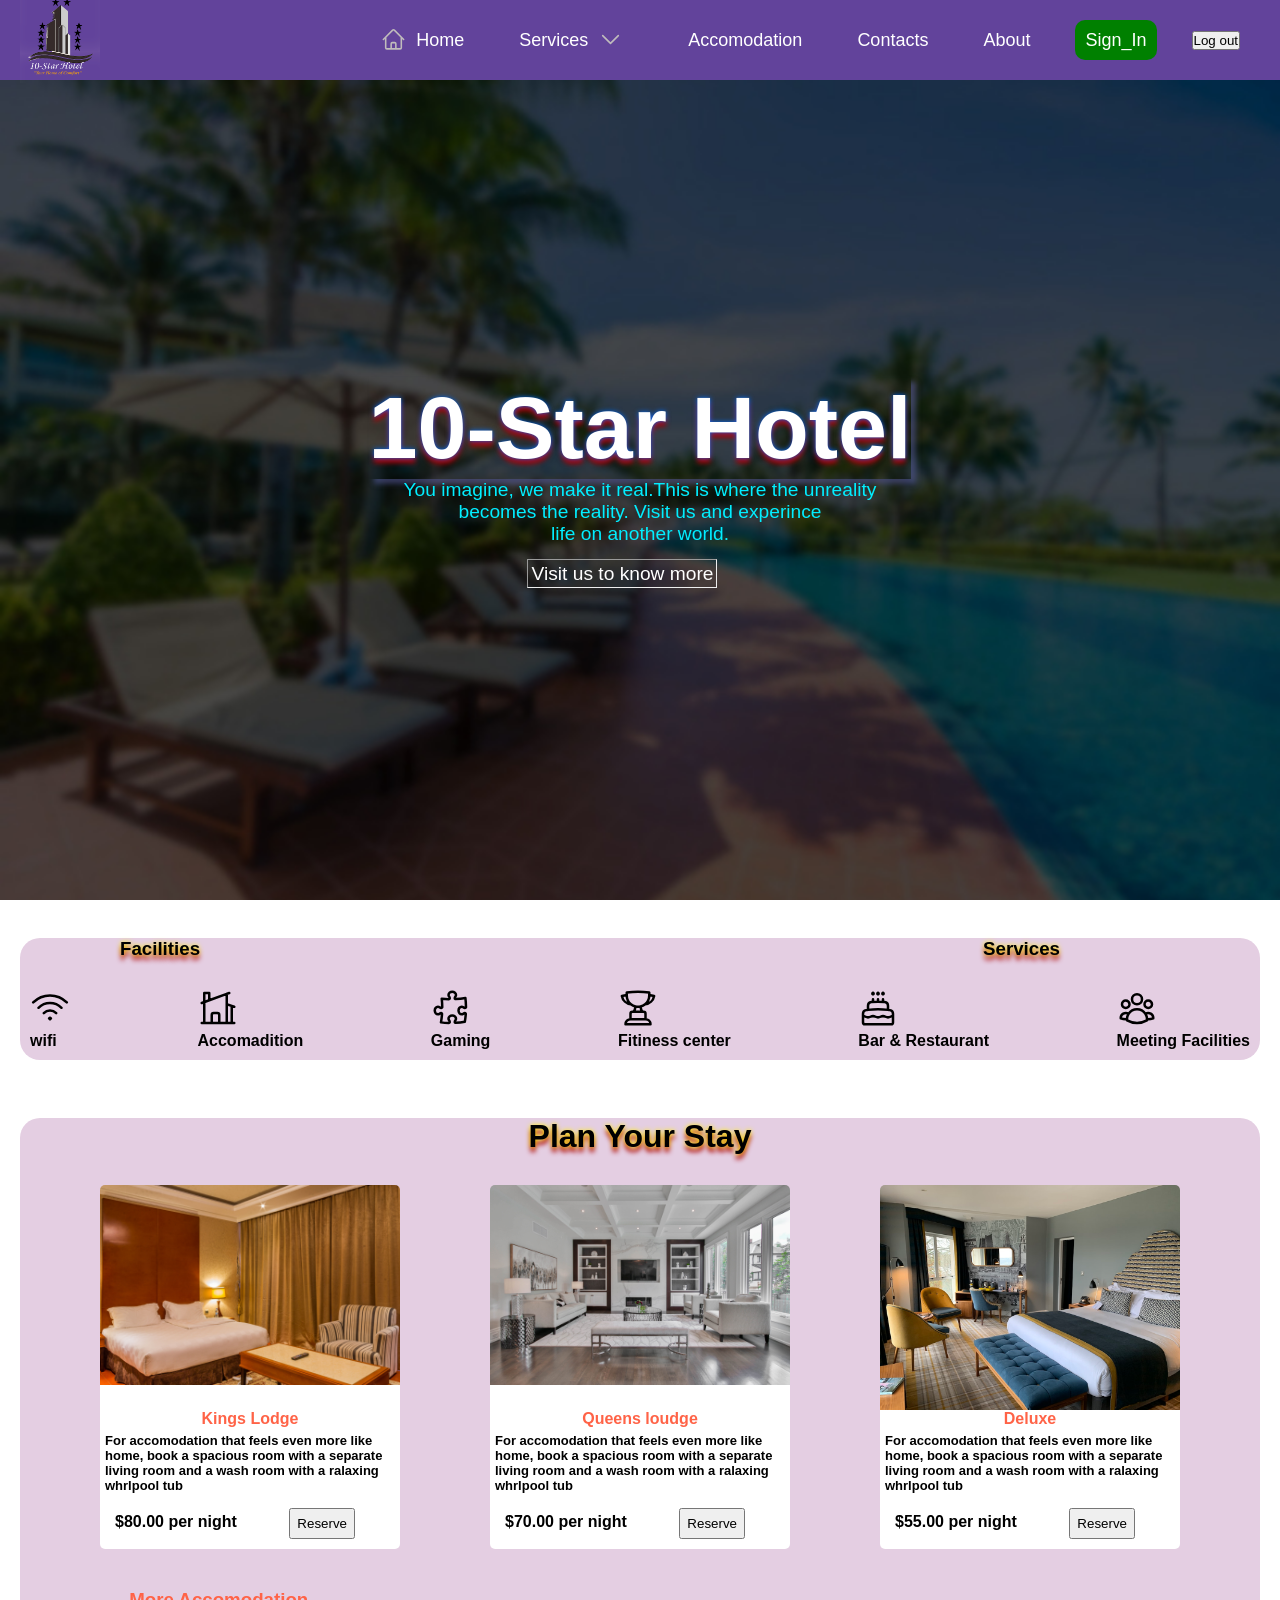
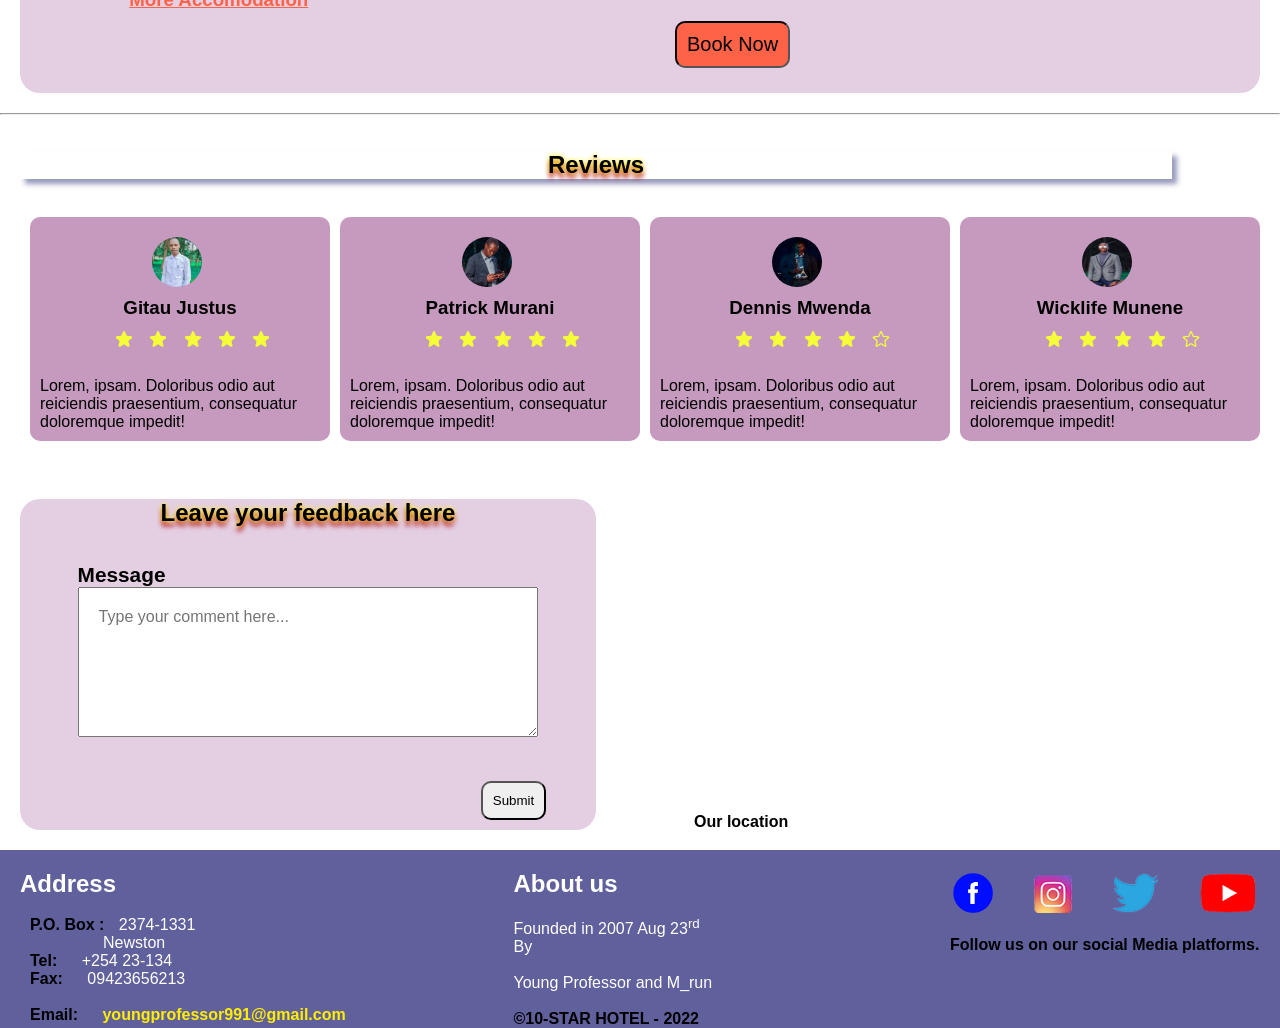
==== commit af11c3f3: "Bug fixed" ====
--- a/index.html
+++ b/index.html
@@ -163,13 +163,7 @@
                     <br>
                     <h4>Meeting Facilities</h4>
                 </span>
-                <!-- <span>
-                  <svg xmlns="http://www.w3.org/2000/svg" fill="none" viewBox="0 0 24 24" stroke-width="1.5" stroke="currentColor" class="w-6 h-6">
-                    <path stroke-linecap="round" stroke-linejoin="round" d="M18 18.72a9.094 9.094 0 003.741-.479 3 3 0 00-4.682-2.72m.94 3.198l.001.031c0 .225-.012.447-.037.666A11.944 11.944 0 0112 21c-2.17 0-4.207-.576-5.963-1.584A6.062 6.062 0 016 18.719m12 0a5.971 5.971 0 00-.941-3.197m0 0A5.995 5.995 0 0012 12.75a5.995 5.995 0 00-5.058 2.772m0 0a3 3 0 00-4.681 2.72 8.986 8.986 0 003.74.477m.94-3.197a5.971 5.971 0 00-.94 3.197M15 6.75a3 3 0 11-6 0 3 3 0 016 0zm6 3a2.25 2.25 0 11-4.5 0 2.25 2.25 0 014.5 0zm-13.5 0a2.25 2.25 0 11-4.5 0 2.25 2.25 0 014.5 0z" />
-                  </svg>
-                    <br>
-                    <h4>Recreation</h4>
-                </span> -->
+               
              </div>
         </div>
       </section>
--- a/style.css
+++ b/style.css
@@ -349,7 +349,7 @@
 }
 
 #mapArea{
-width: 40%;
+width: 45%;
 }
 .FeedBackSection{
   height: auto;
@@ -528,7 +528,7 @@
 }
 /* .................Media screens.................................. */
 
-/* @media(max-width: 1200px)and (min-width: 850px){
+ @media(max-width: 1200px)and (min-width: 850px){
   .navlinks{
     font-size: 1rem;
     
@@ -541,10 +541,10 @@
   margin: 0 -5px;
 }
 
-}  */
-
-
-/* @media(max-width: 850px)and (min-width: 550px) {
+}  
+
+
+@media(max-width: 850px)and (min-width: 550px) {
   .hero-section h1 {
     font-size: 4.5rem;
     padding: 20px;
@@ -661,7 +661,7 @@
   margin-left: -70px;
   width: 100%;
 }
-} */
+} 
 
  @media((max-width: 550px)){
 
@@ -709,9 +709,10 @@
   #SpanForServices{
     display:inline-block;
     margin-left: 10px;
-   
-  }
- 
+  }
+  #booking{
+    display: none;
+    }
   .navlinks li svg{
     transform: translateY(30%);
   }
@@ -742,7 +743,6 @@
     top: 0;
     right: 0;
     z-index: 2 ;
-    /* transition: 3s; */
   }
   #facilityIcons svg{
     height: 20px;
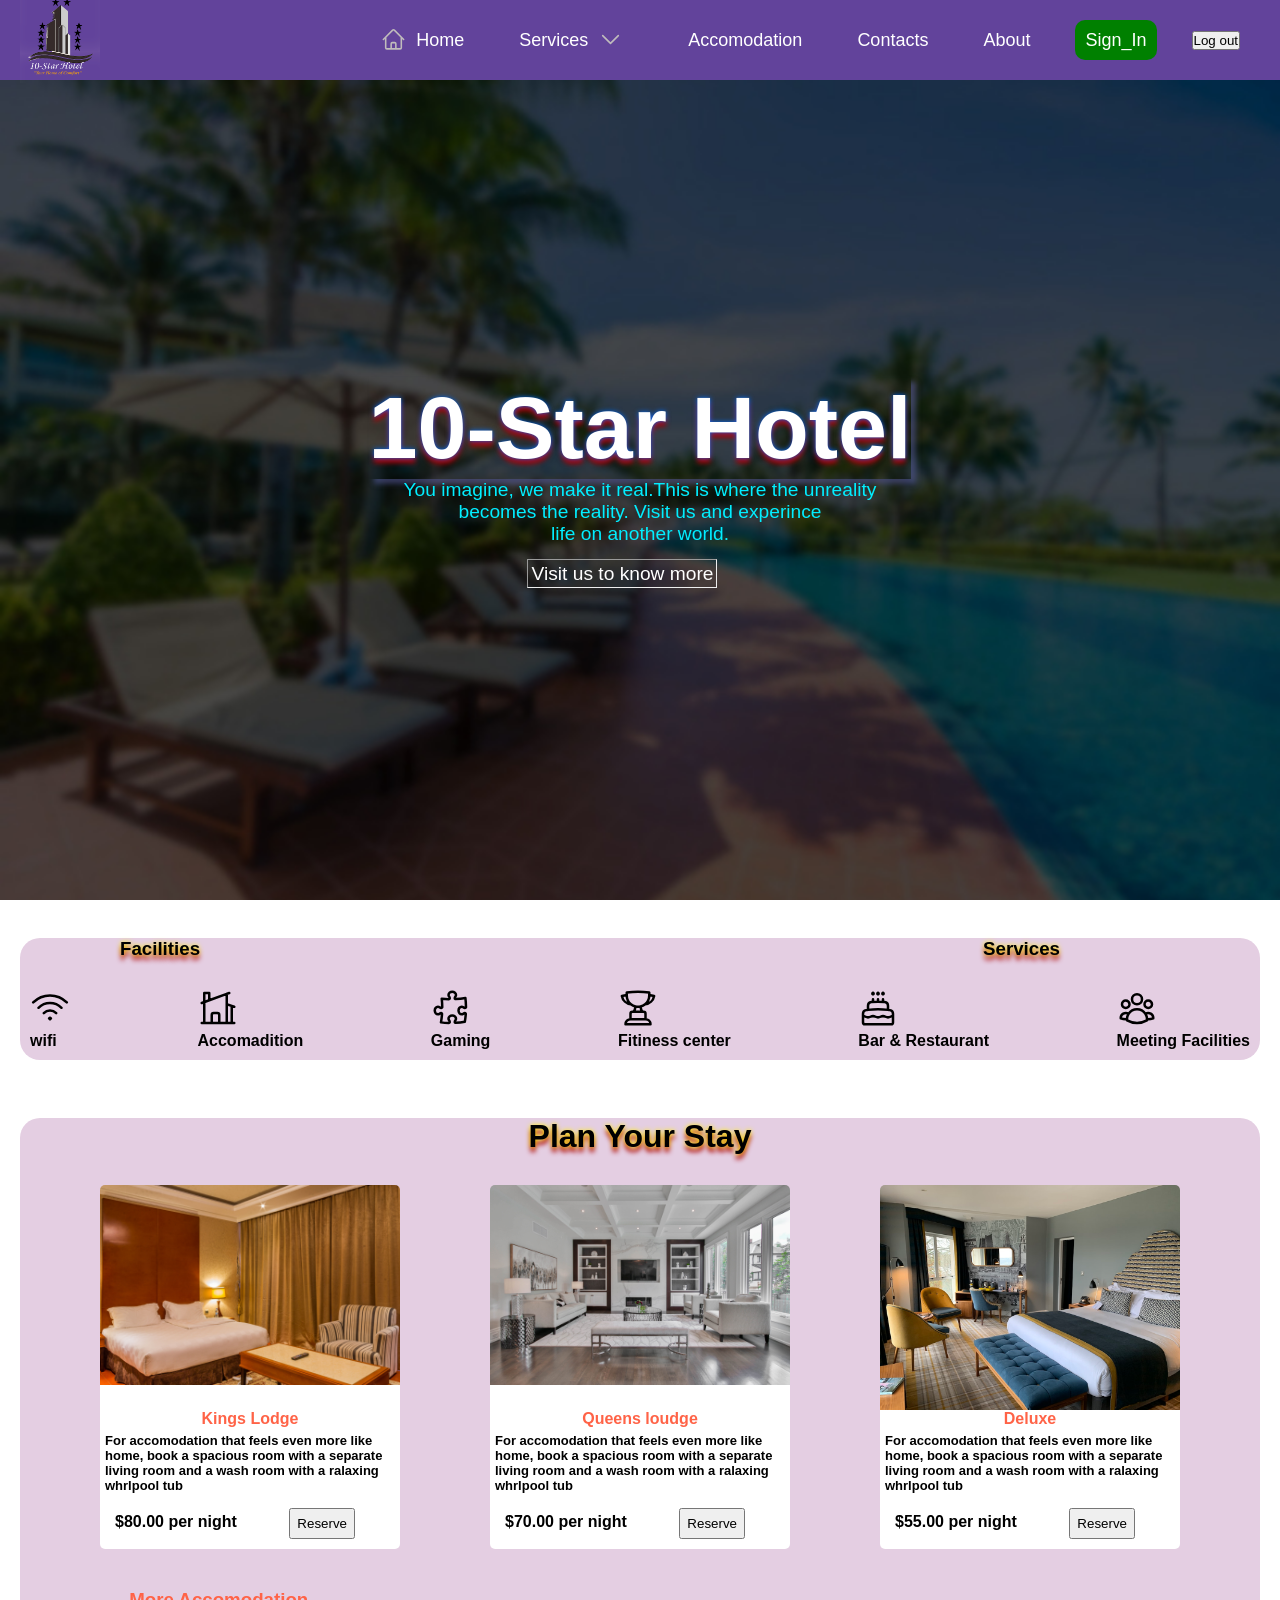
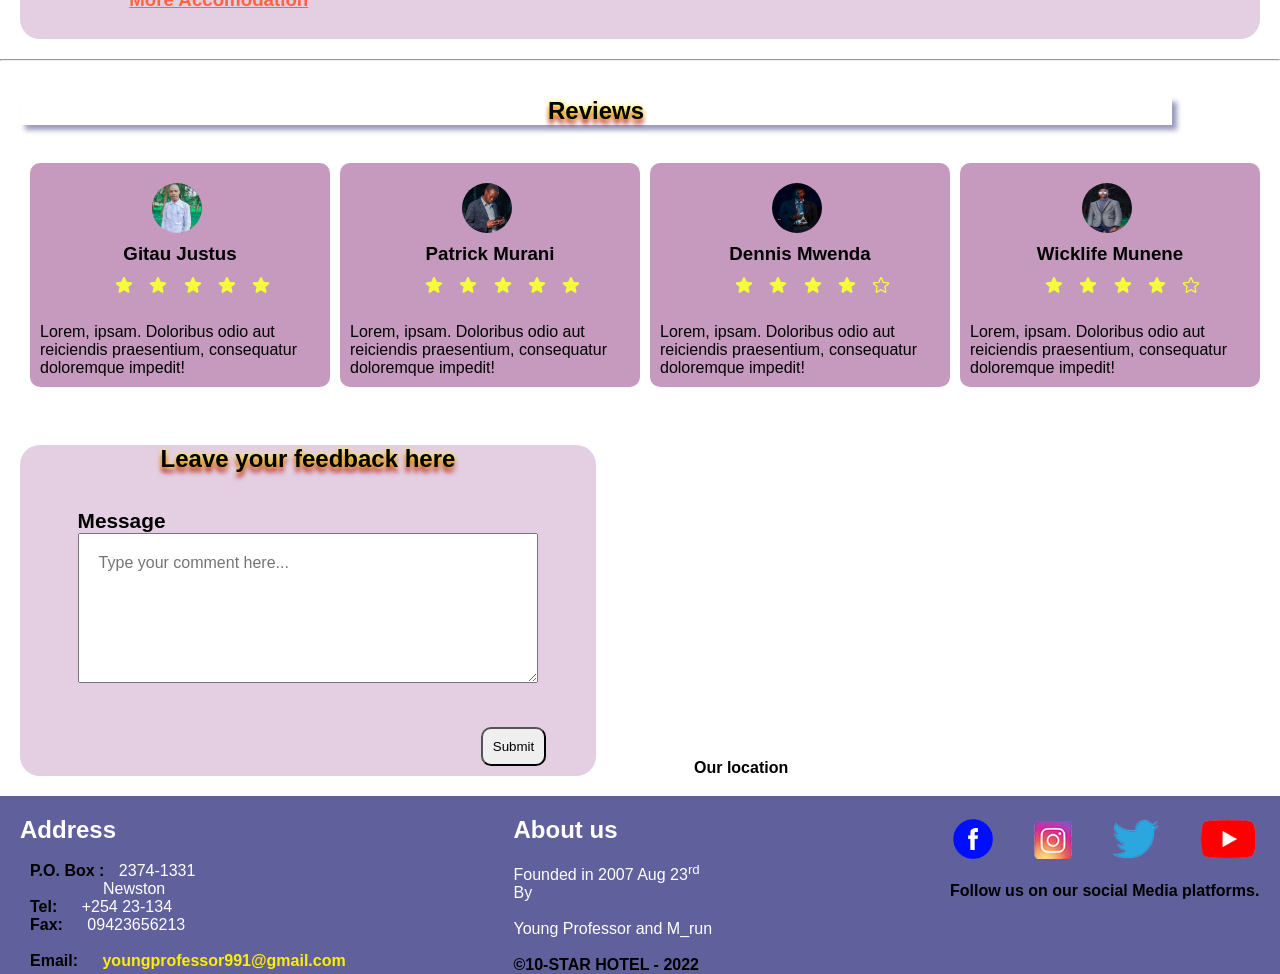
==== commit c26ac077: "Error fixed" ====
--- a/index.html
+++ b/index.html
@@ -201,7 +201,7 @@
           </div>
   </span>
   <a href="Accomodation.html"><h3>More Accomodation</h3></a>
-  <a href="login.html"><button id="booking">Book Now</button></a>
+  <!-- <a href="login.html"><button id="booking">Book Now</button></a> -->
     </section>
       <hr />
       <br />
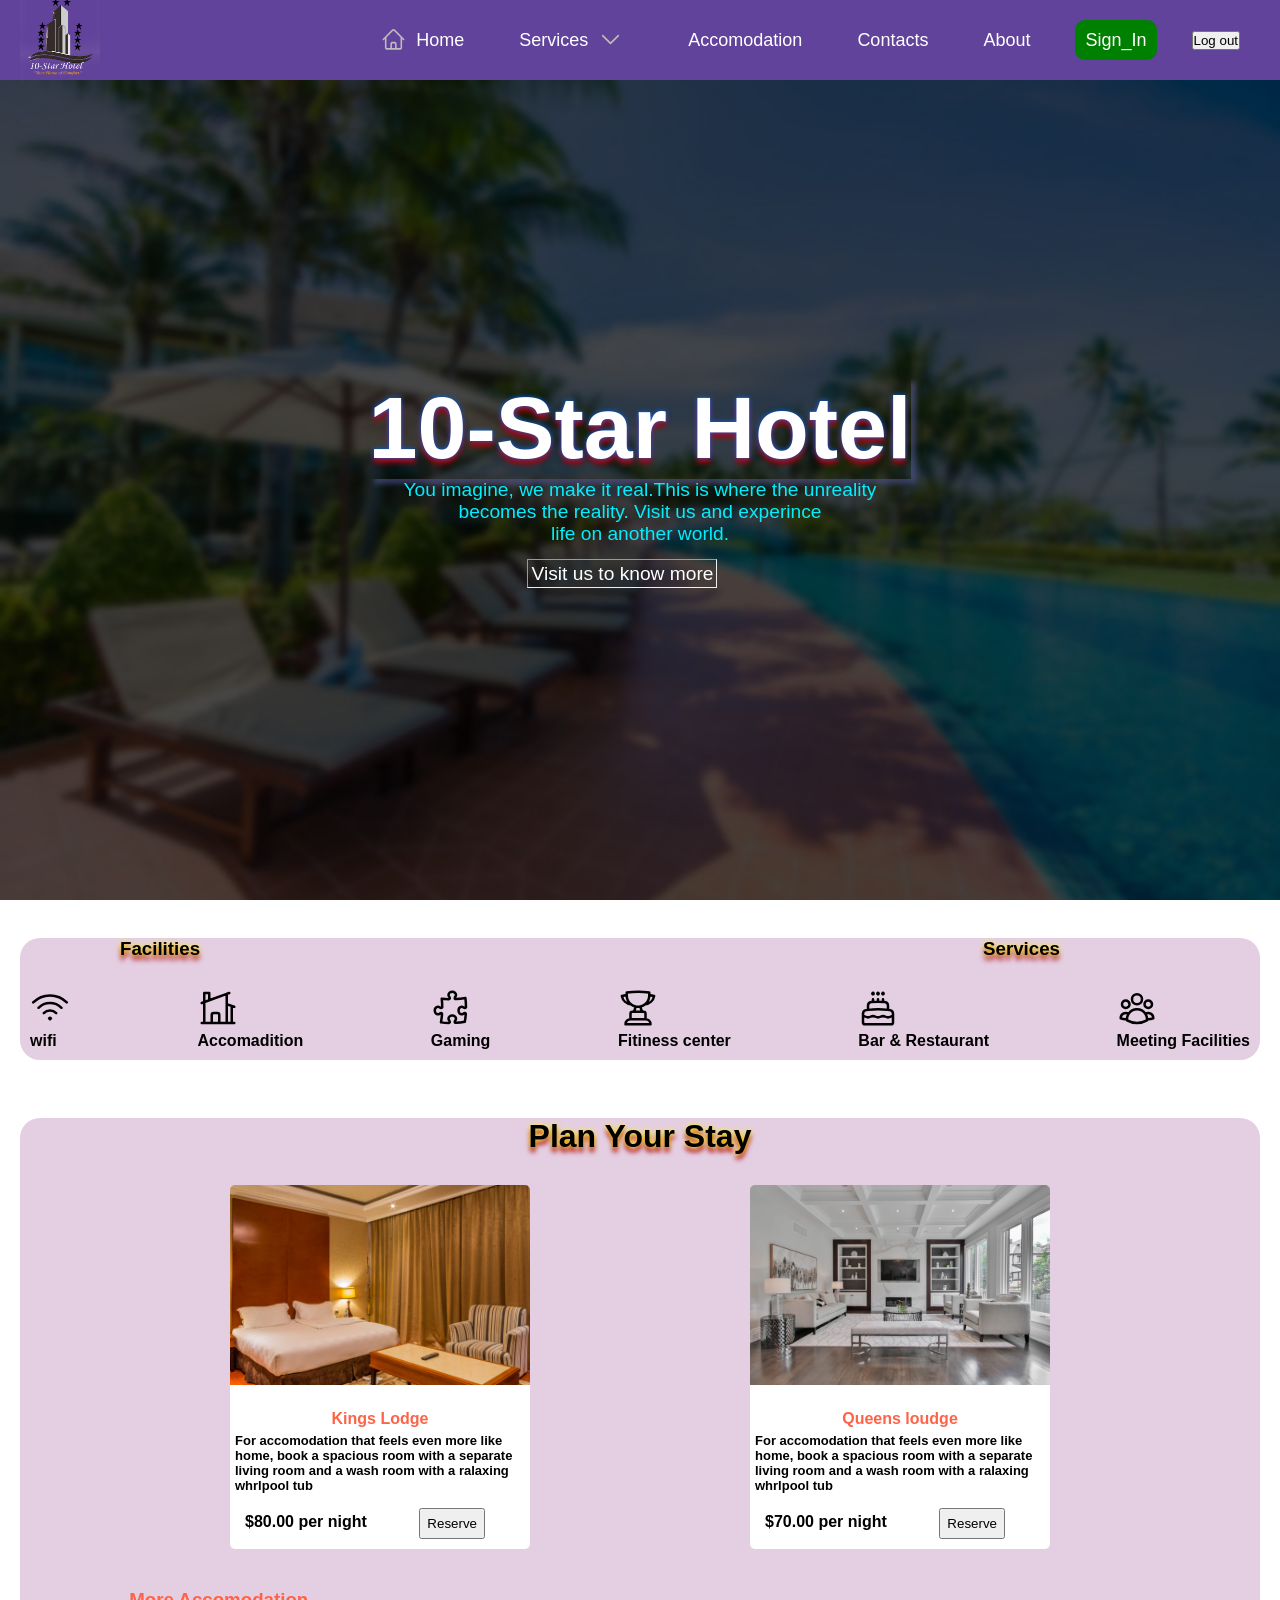
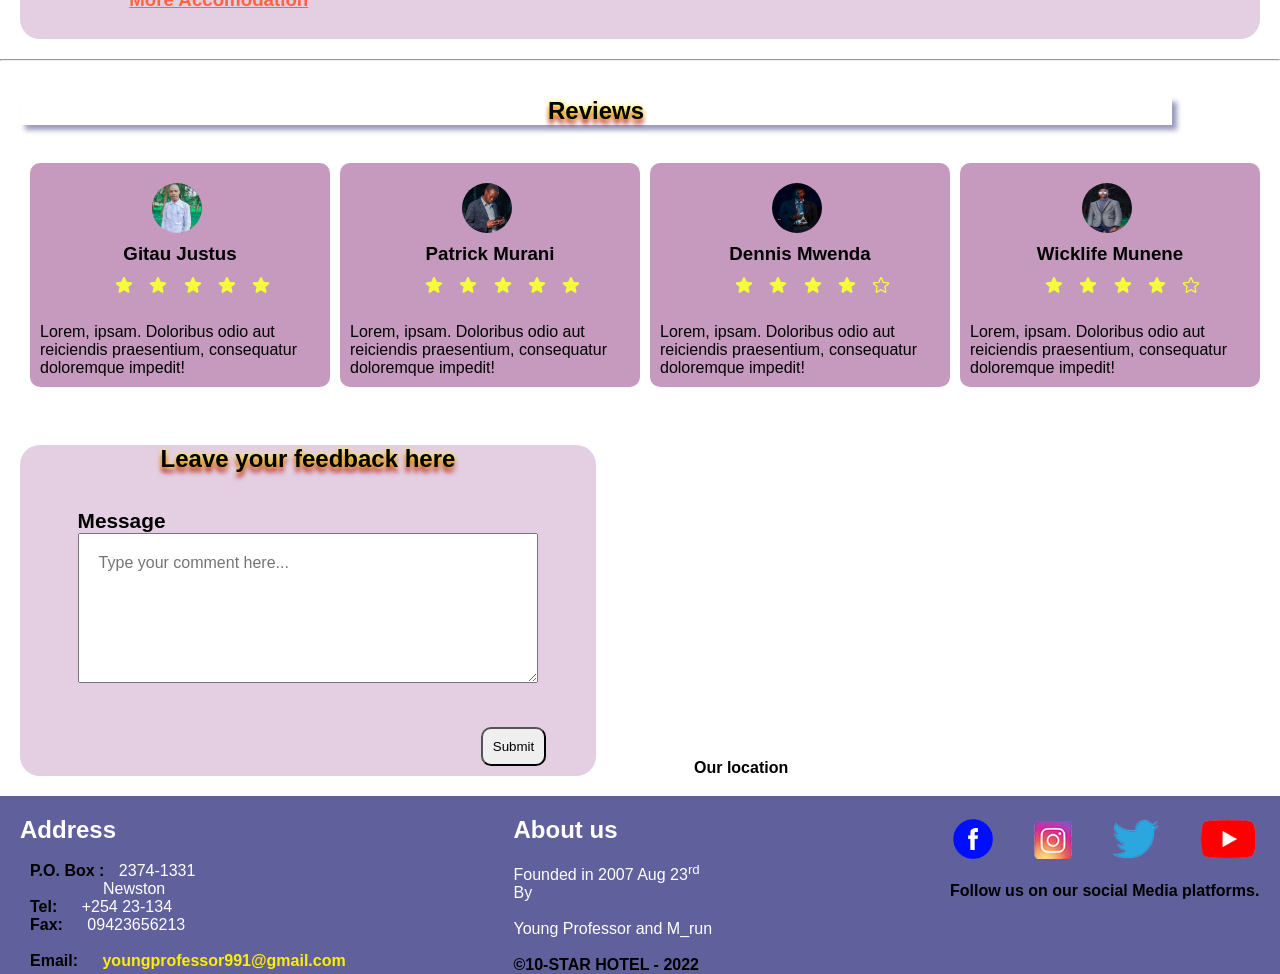
==== commit b7dff162: "Test" ====
--- a/index.html
+++ b/index.html
@@ -191,14 +191,14 @@
               <a href="Accomodation.html"><button id="bookinRoom">Reserve</button></a>
             </span>
           </div>
-          <div id="room3">
+          <!-- <div id="room3">
             <p id="RoomType"><b>Deluxe</b></p>
             <h4 id="RoomExplanation">For accomodation that feels even more like home, book a spacious room with a separate living room and a wash room with a ralaxing whrlpool tub</h4>
            <span id="PriceVictoria">
             <h4>$55.00 per night</h4>
             <a href="Accomodation.html"><button id="bookinRoom">Reserve</button></a>
           </span>
-          </div>
+          </div> -->
   </span>
   <a href="Accomodation.html"><h3>More Accomodation</h3></a>
   <!-- <a href="login.html"><button id="booking">Book Now</button></a> -->
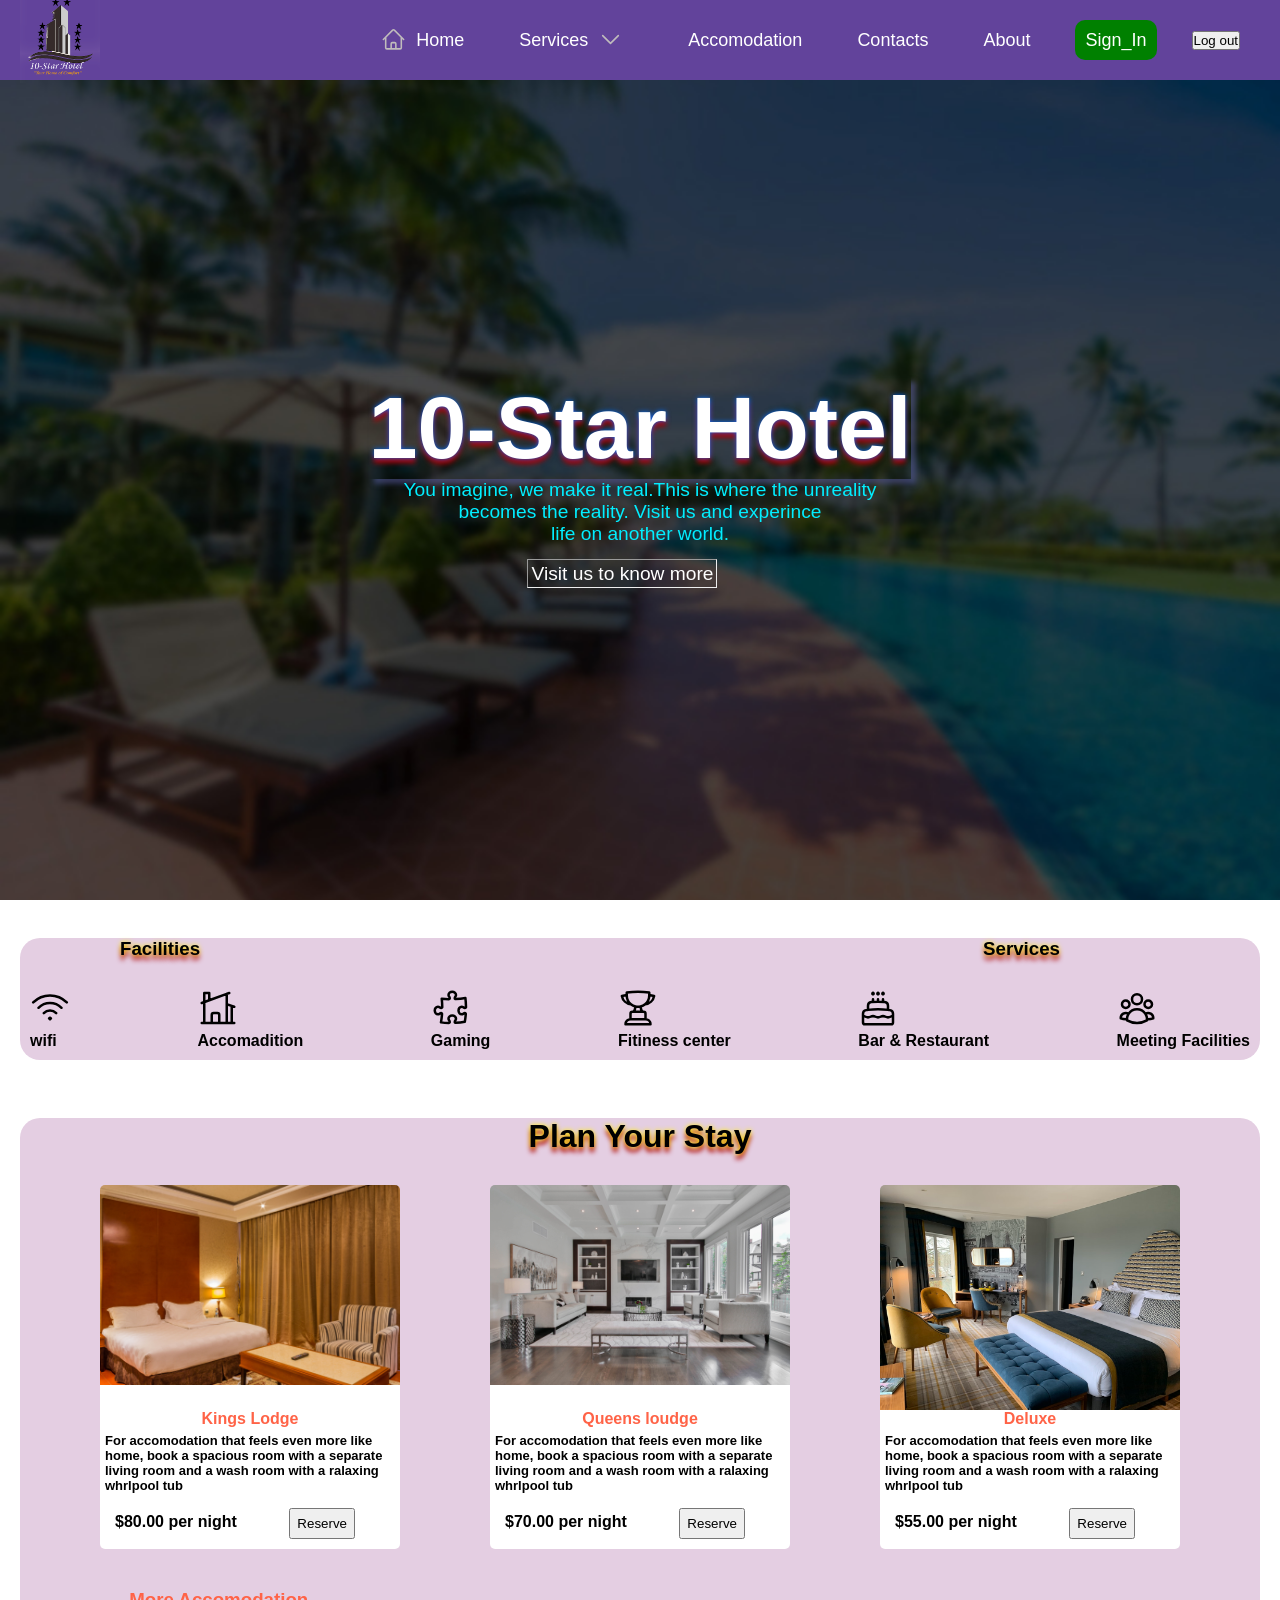
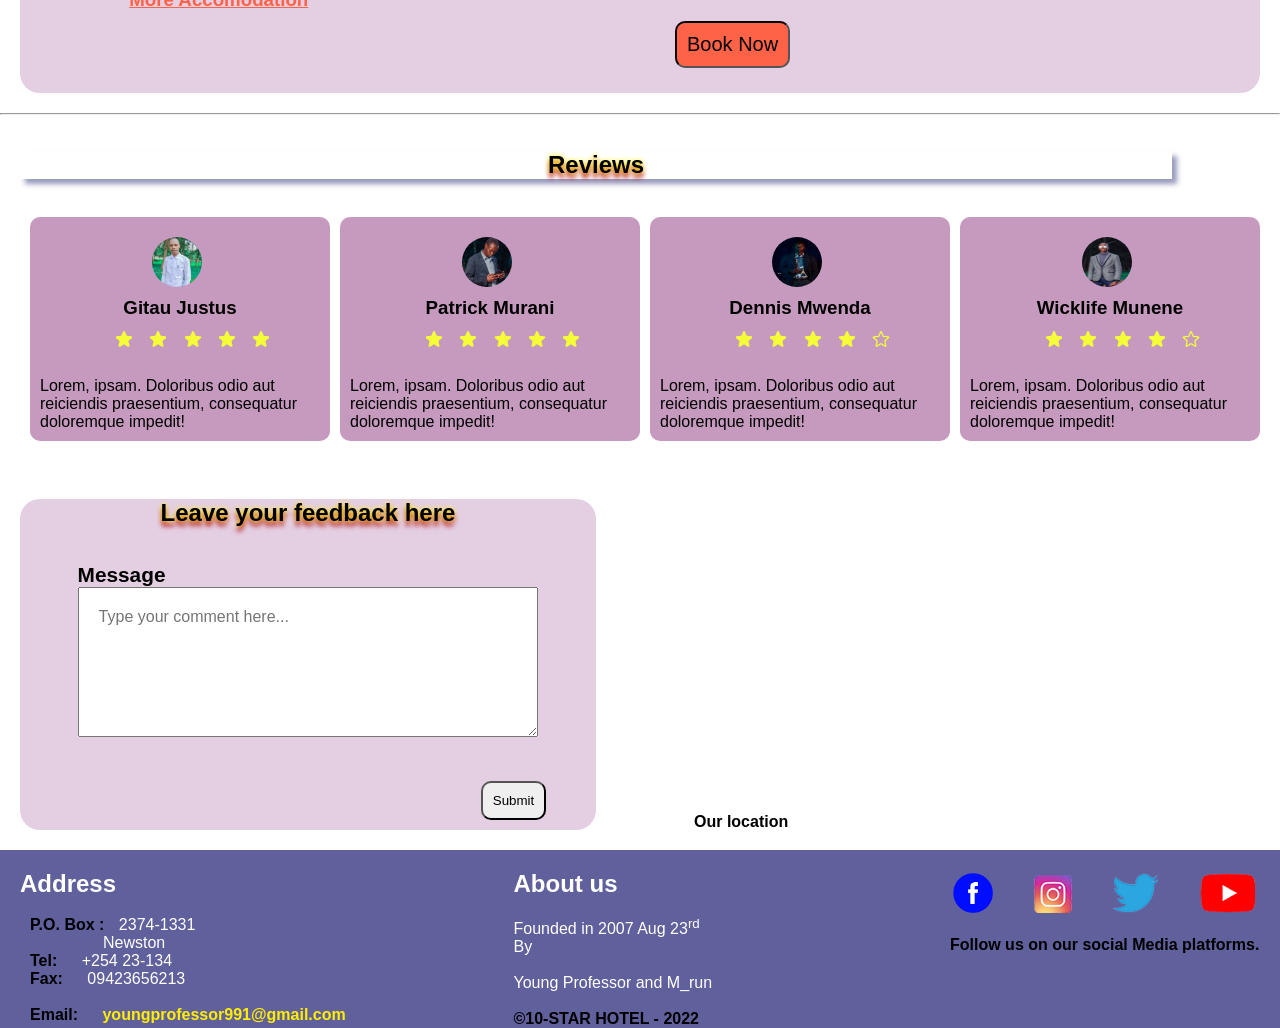
==== commit 474763ff: "Working module" ====
--- a/index.html
+++ b/index.html
@@ -191,17 +191,17 @@
               <a href="Accomodation.html"><button id="bookinRoom">Reserve</button></a>
             </span>
           </div>
-          <!-- <div id="room3">
+          <div id="room3">
             <p id="RoomType"><b>Deluxe</b></p>
             <h4 id="RoomExplanation">For accomodation that feels even more like home, book a spacious room with a separate living room and a wash room with a ralaxing whrlpool tub</h4>
            <span id="PriceVictoria">
             <h4>$55.00 per night</h4>
             <a href="Accomodation.html"><button id="bookinRoom">Reserve</button></a>
           </span>
-          </div> -->
+          </div>
   </span>
   <a href="Accomodation.html"><h3>More Accomodation</h3></a>
-  <!-- <a href="login.html"><button id="booking">Book Now</button></a> -->
+  <a href="login.html"><button id="booking">Book Now</button></a>
     </section>
       <hr />
       <br />
--- a/style.css
+++ b/style.css
@@ -646,6 +646,9 @@
     display: flex;
     justify-content: space-between;
     overflow:scroll;
+ }
+ #booking{
+  display: none;
  }
  .navlinks li a{
  
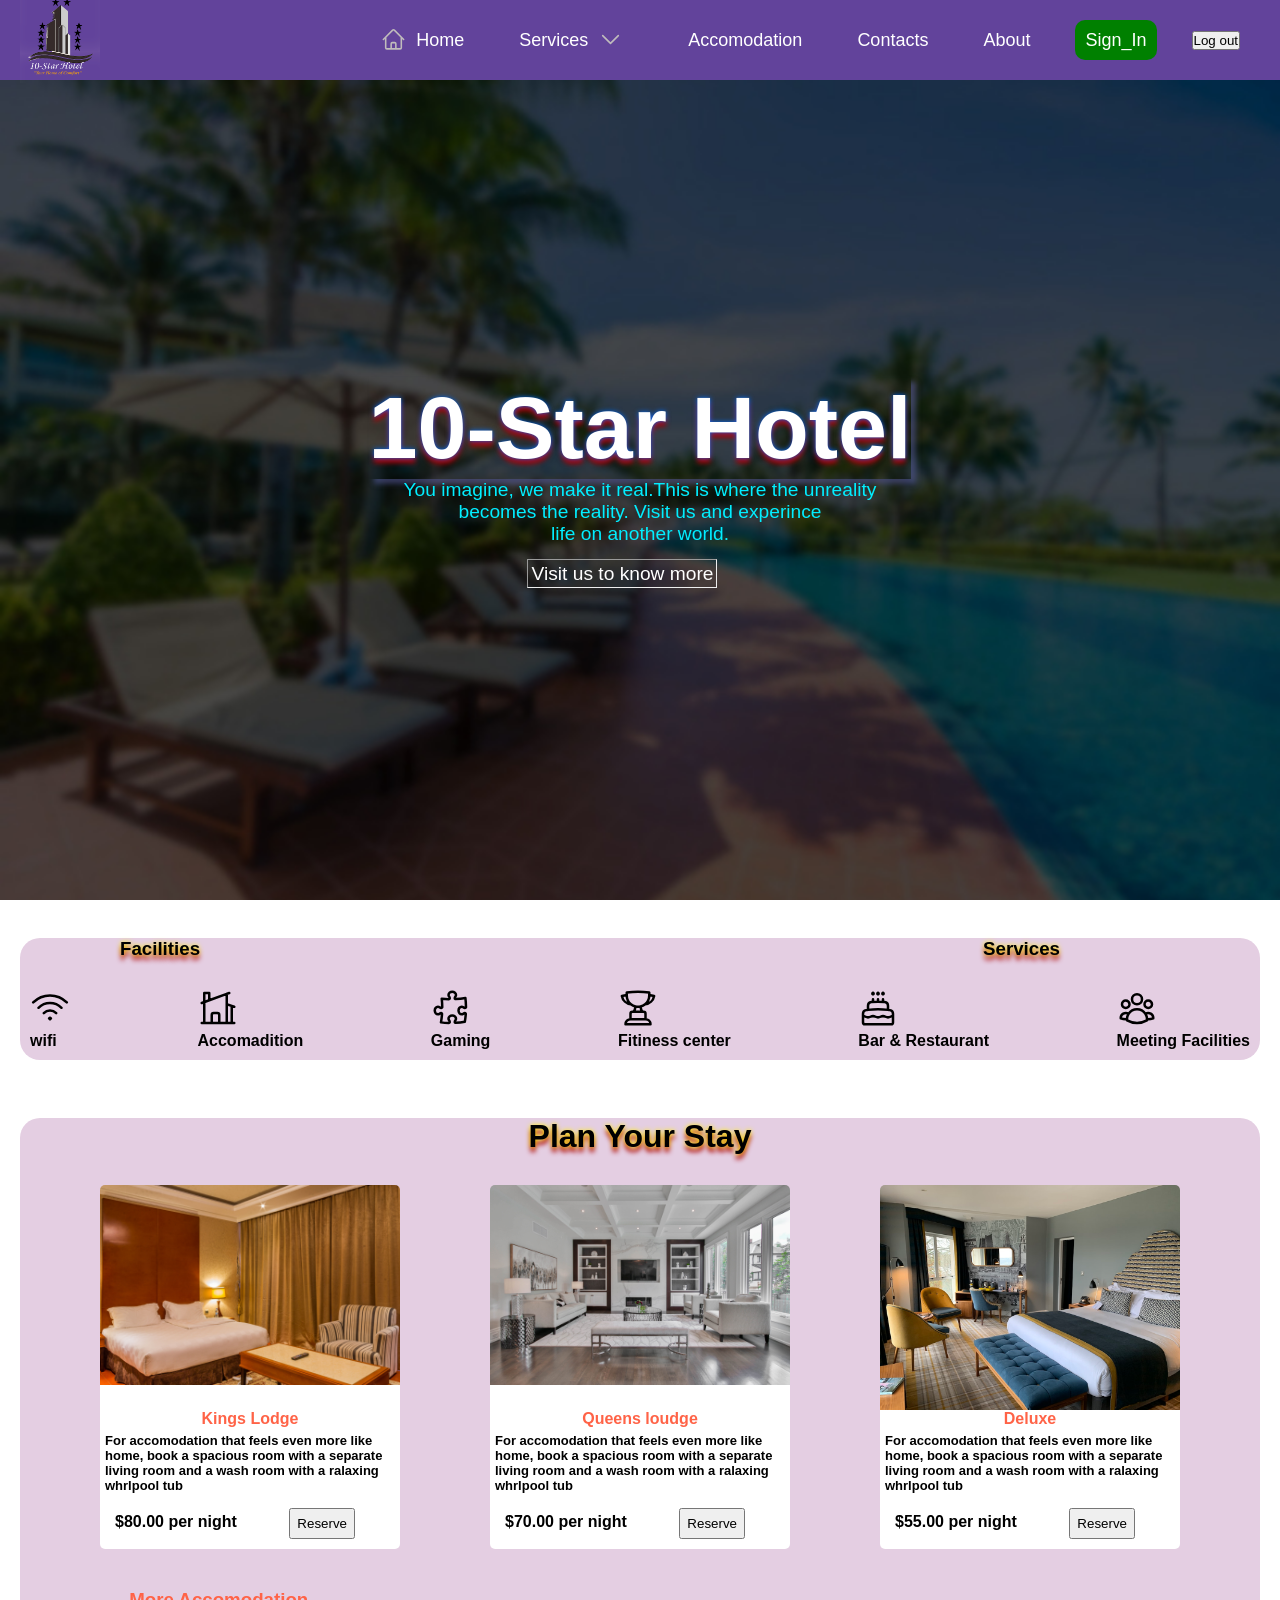
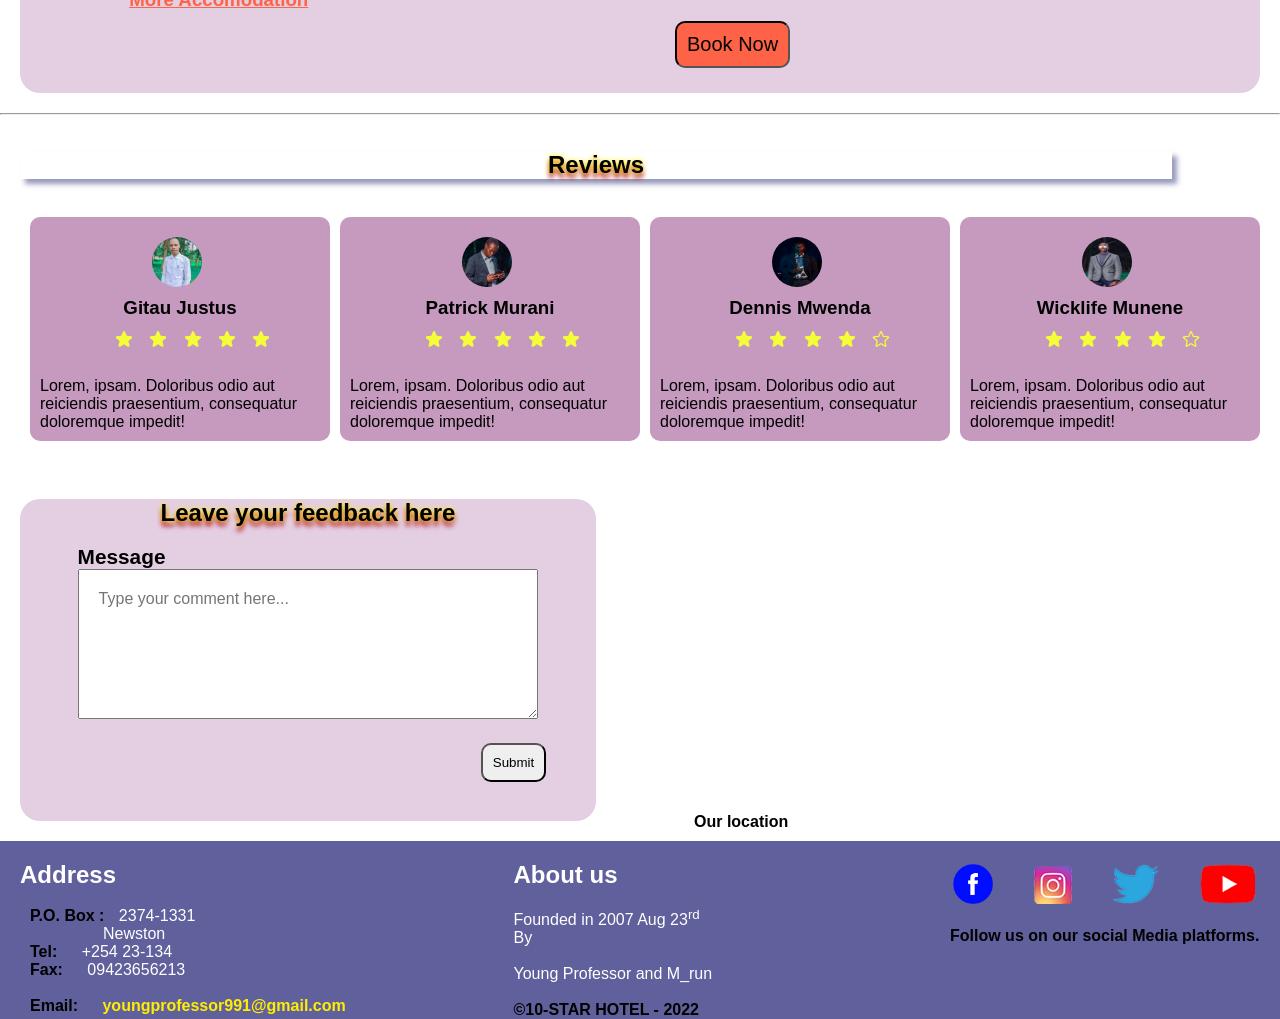
==== commit f3953e79: "Administration enhanced commit" ====
--- a/index.html
+++ b/index.html
@@ -372,7 +372,6 @@
       <section class="CommentMap">
                 <form method="post" action="/messages" class="FeedBackSection">
                   <h1>Leave your feedback here</h1>
-                  <br>
                   <br>
                   <div id="feedBack">
                   <div>
--- a/style.css
+++ b/style.css
@@ -101,22 +101,6 @@
   display: block;
 }
 /* .....................End of nav area style........... */
-/* .AreaCoveringTheScreen {
-  display: flex;
-  justify-content: center;
-  align-items: center;
-  text-align: center;
-  color: #fff;
-  color: white;
-  height: calc(100vh - 180px);
-  background-image: url("photos/hotelB.jpg");
-  background-size:cover;
-  background-repeat: repeat;
-  margin-left: 20px;
-  margin-right: 20px;
-  padding: 10px;
-  border-radius: 10px;
-} */
 
 /* ......................Area that covers the screen height style.............................. */
 .AreaCoveringTheScreen {
@@ -341,11 +325,13 @@
   text-align: center;
 }
 .CommentMap{
+background-color: rgb(17, 2, 2);
 display: flex;
 justify-content: space-between;
 height: auto;
 background-color: rgb(255, 255, 255);
 width: 100%;
+
 }
 
 #mapArea{
@@ -367,9 +353,11 @@
   height: 150px;
   width: 80%;
   font-size: 16px;
+  /* background-color: #fff; */
+  /* margin-top: 10px; */
   margin-left: 10%;
   margin-right: 10%;
-  margin-bottom: 40px;
+  margin-bottom: 20px;
   padding: 20px;
 }
 .form-label{
@@ -711,7 +699,8 @@
   }
   #SpanForServices{
     display:inline-block;
-    margin-left: 10px;
+    margin-left: 5px;
+    transform: translateY(3px);
   }
   #booking{
     display: none;
@@ -779,32 +768,32 @@
   height: 50px;
 }
 .FeedBackSection{
+  height: 240px;
   padding: 10px;
 }
 #LeavingFeedBack{
   height: 80px;
   padding: 5px;
   font-size: 0.8rem;
-}
-#MAP{
-  height: 180px;
-  margin-left: -10px;
-  width: 170px;
-}
+  background-color: #fff;
+}
+
 .Bottom {
   display: block;
   overflow: hidden;
 }
 .FeedBackSection{
+  margin: auto;
   font-size: 0.7rem;
 }
 #feedBack button{
 margin-left: 20%;
 }
-iframe{
-  margin-top: 100px;
-  height: 150px;
-  width: 150px;
+#MAP{
+  height: 230px;
+  margin-top: 20px;
+  margin-left: -10px;
+  width: 170px;
 }
 #indexAbout{
  margin-top: 30px;
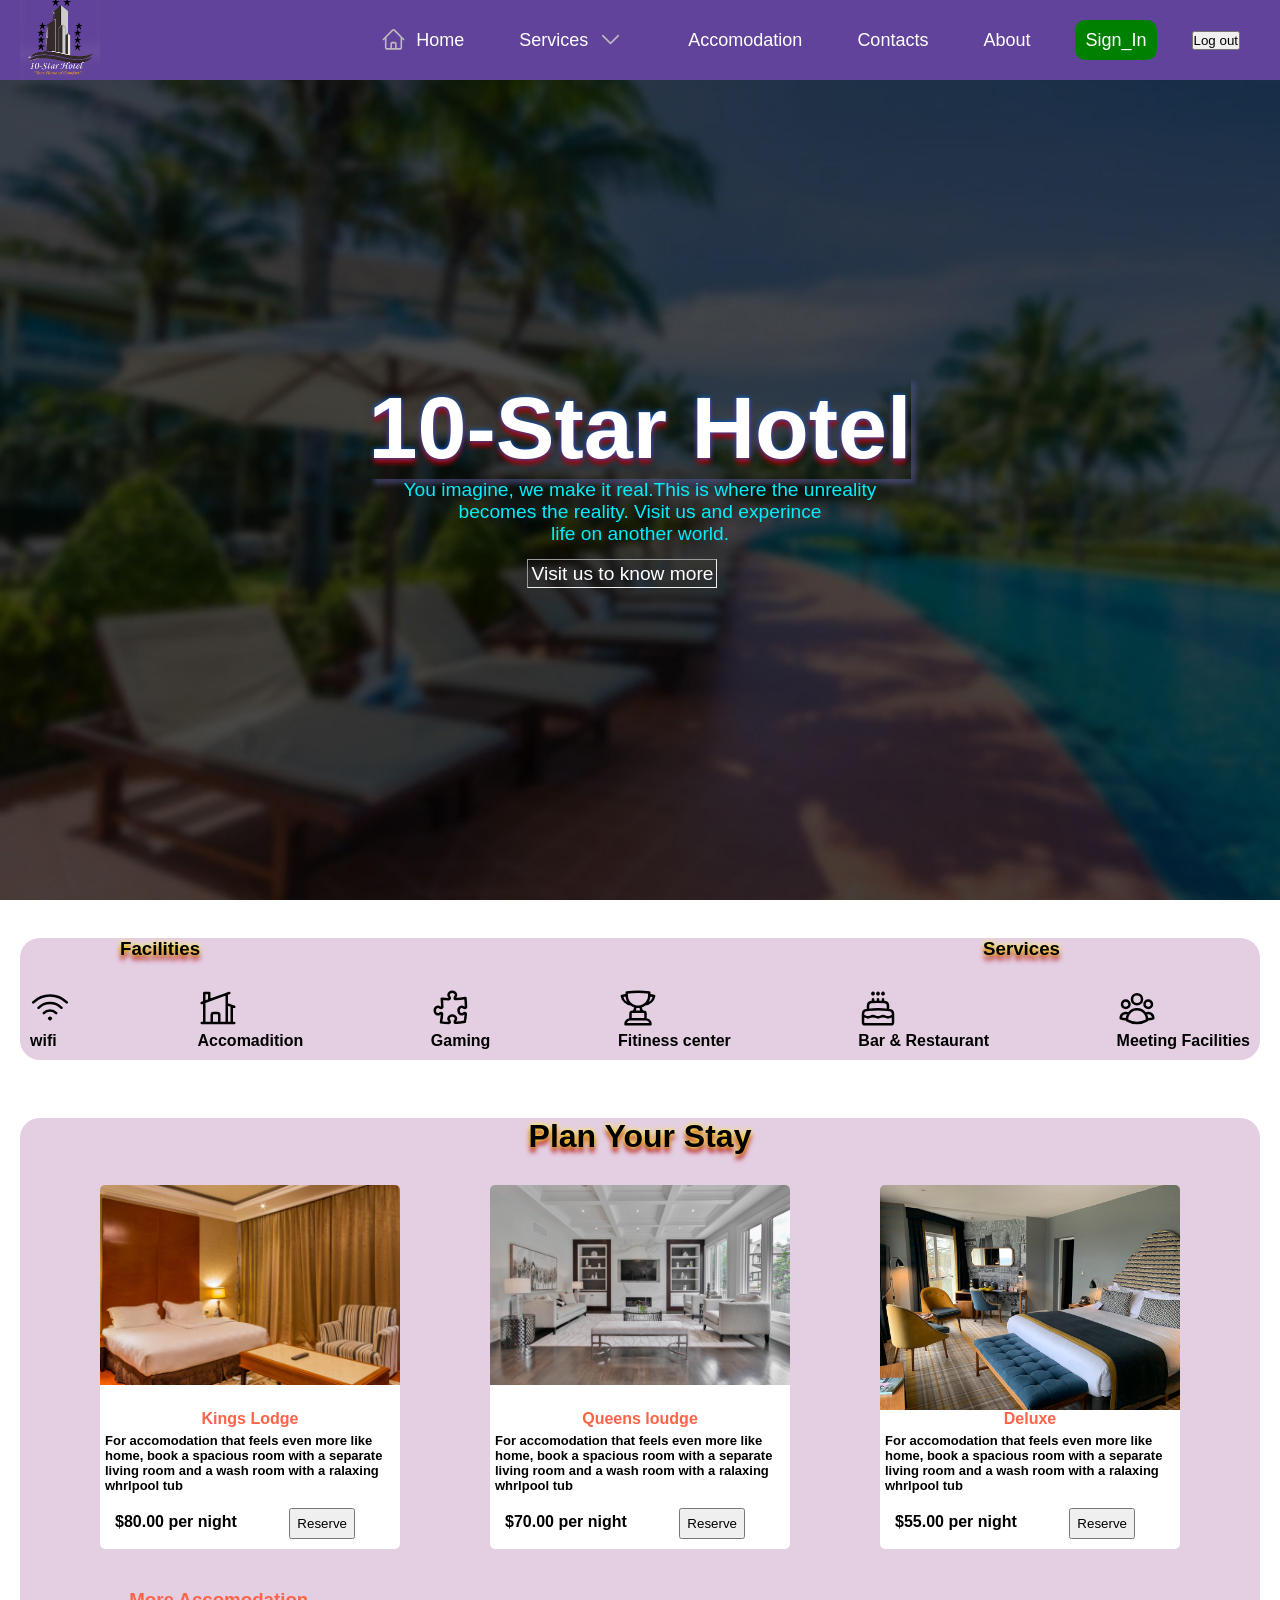
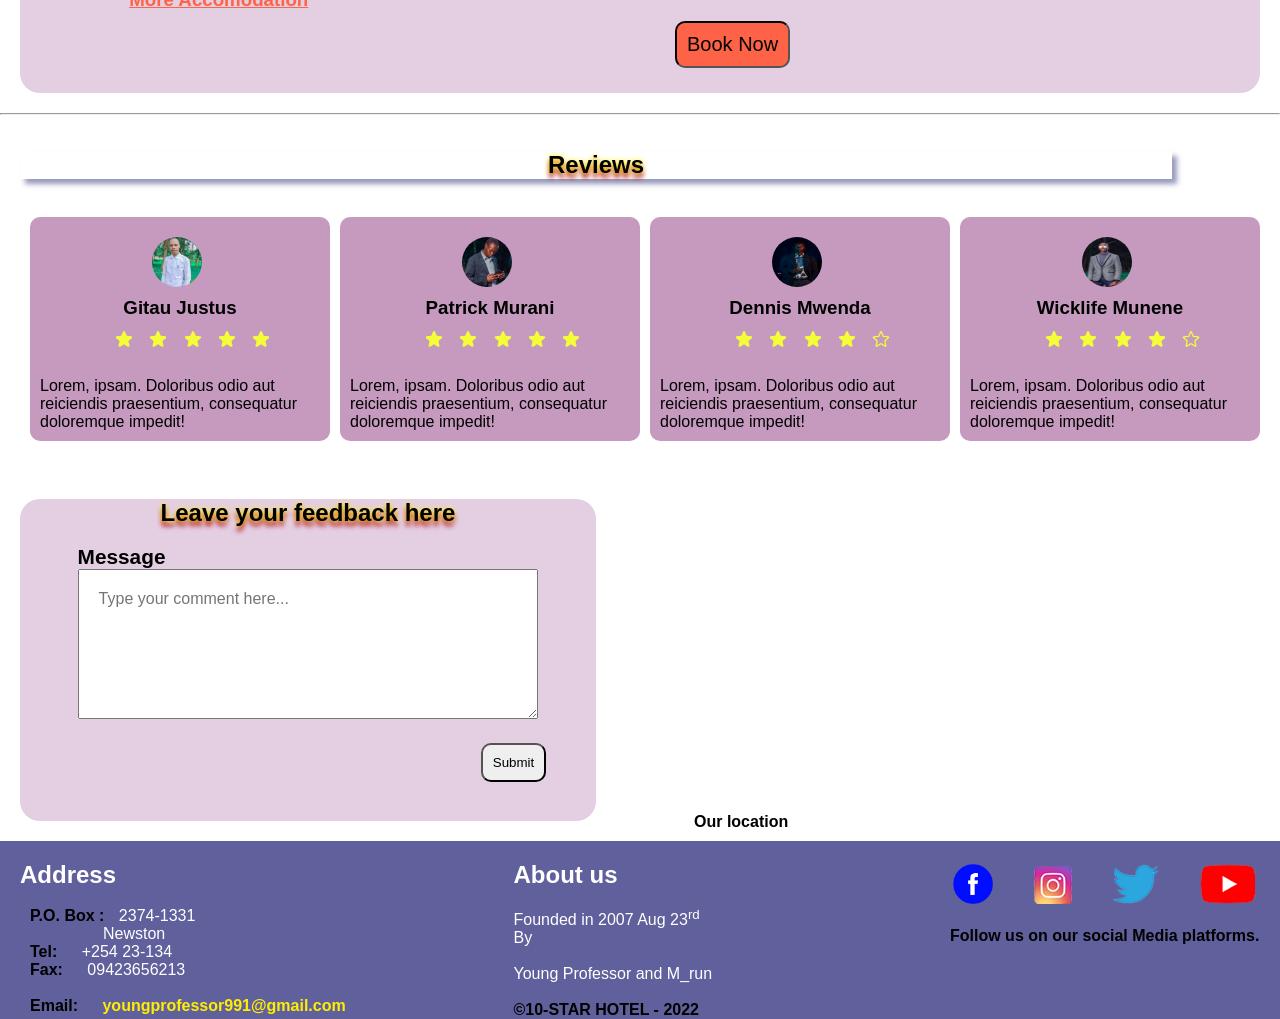
==== commit 5a5a510d: "Loading interface added" ====
--- a/index.html
+++ b/index.html
@@ -14,7 +14,8 @@
     />
   </head>
   <body>
-
+    <!-- Loader -->
+    <div class="loader"></div>
     <!-- Start of wrapper class -->
     <section class="wrapper">
       <nav>
--- a/style.css
+++ b/style.css
@@ -8,6 +8,43 @@
 body{
   overflow-x: hidden;
 }
+
+/* Loader area */
+.loader{
+  position:fixed;
+  top: 0;
+  left: 0;
+  width: 100vw;
+  height: 100vh;
+  display: flex;
+  justify-content: center;
+  align-items: center;
+  background-color: rgb(206, 198, 198);
+  transition: opacity 0.75s, visibility 0.75s;
+}
+.loader-hidden{
+  opacity: 0;
+  visibility: hidden;
+}
+.loader::after{
+  content: "";
+  width: 65px;
+  height: 65px;
+  border: 10px solid #ffffff;
+  border-top-color: rgb(79, 40, 219);
+  animation: loading 0.75s ease infinite;
+  border-radius: 50%;
+}
+@keyframes loading {
+  from{
+      transform: rotate(0turn);
+  }
+  to{
+      transform: rotate(1turn);
+  }
+}
+
+/* ---------------- */
 /* global styles */
 a {
   text-decoration: none;
@@ -111,10 +148,29 @@
   color: rgb(255, 255, 255);
   height: calc(100vh - 80px);
   width: 100%;
-  background-image: url("photos/hotelB.jpg");
+  background-image: url("photos/Background1.jpg");
   background-size: cover;
   background-repeat: no-repeat;
-}
+  animation: change 25s infinite ease-out ;
+}
+@keyframes change{
+  0%{
+    background-image: url("photos/Background1.jpg");
+  }
+  20%{
+    background-image: url("photos/Background3.jpg");
+  }
+  50%{
+    background-image: url("photos/Background4.jpg");
+  }
+  80%{
+    background-image: url("photos/Background5.jpg");
+    }
+  100%{
+  background-image: url("photos/Background1.jpg");
+  }
+}
+
 .AreaCoveringTheScreen h1 {
   font-size: 5.5rem;
   text-shadow: 0px 0px 5px rgb(0, 106, 245), 0px 5px 5px rgb(173, 0, 0);
@@ -276,8 +332,6 @@
 #bookinRoom{
   padding: 6px;
 }
-
-/* .........................@small Screens................... */
 
 /* ..................................End of Display services..................... */
 #review{
